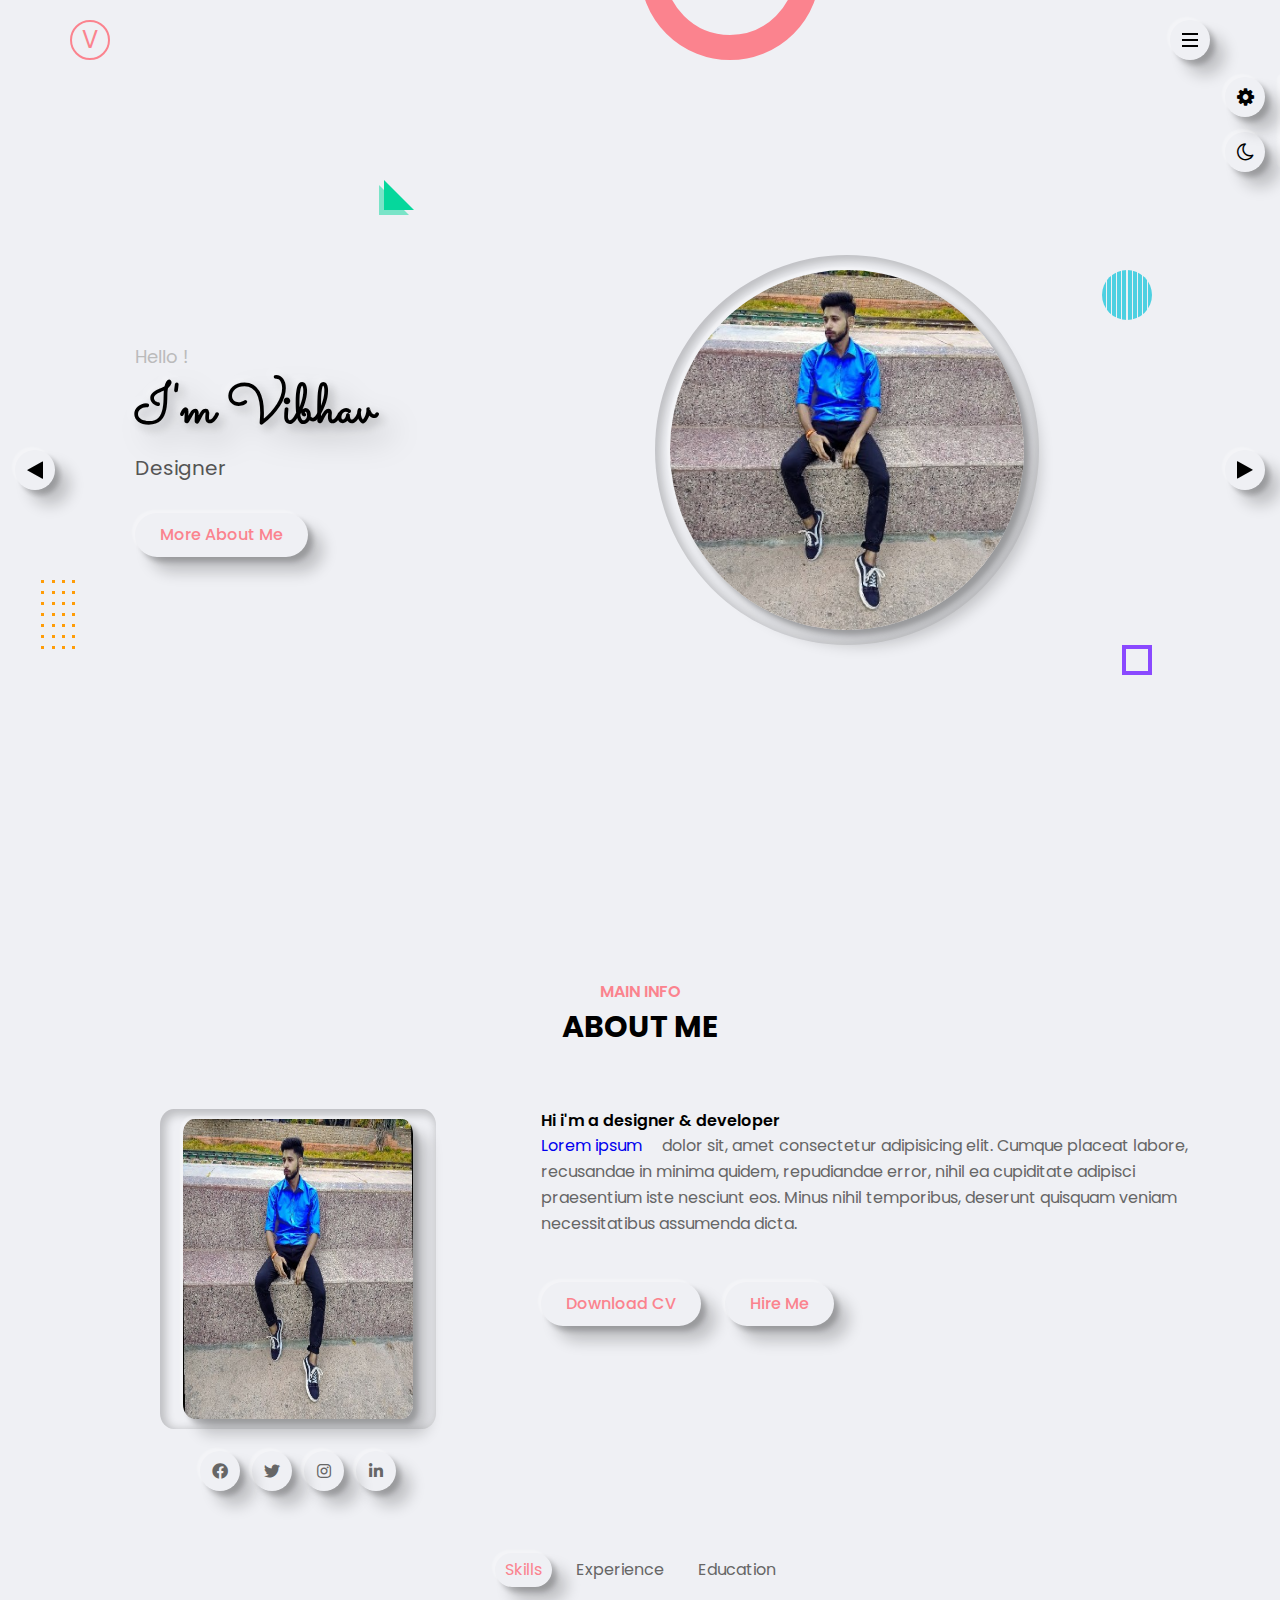
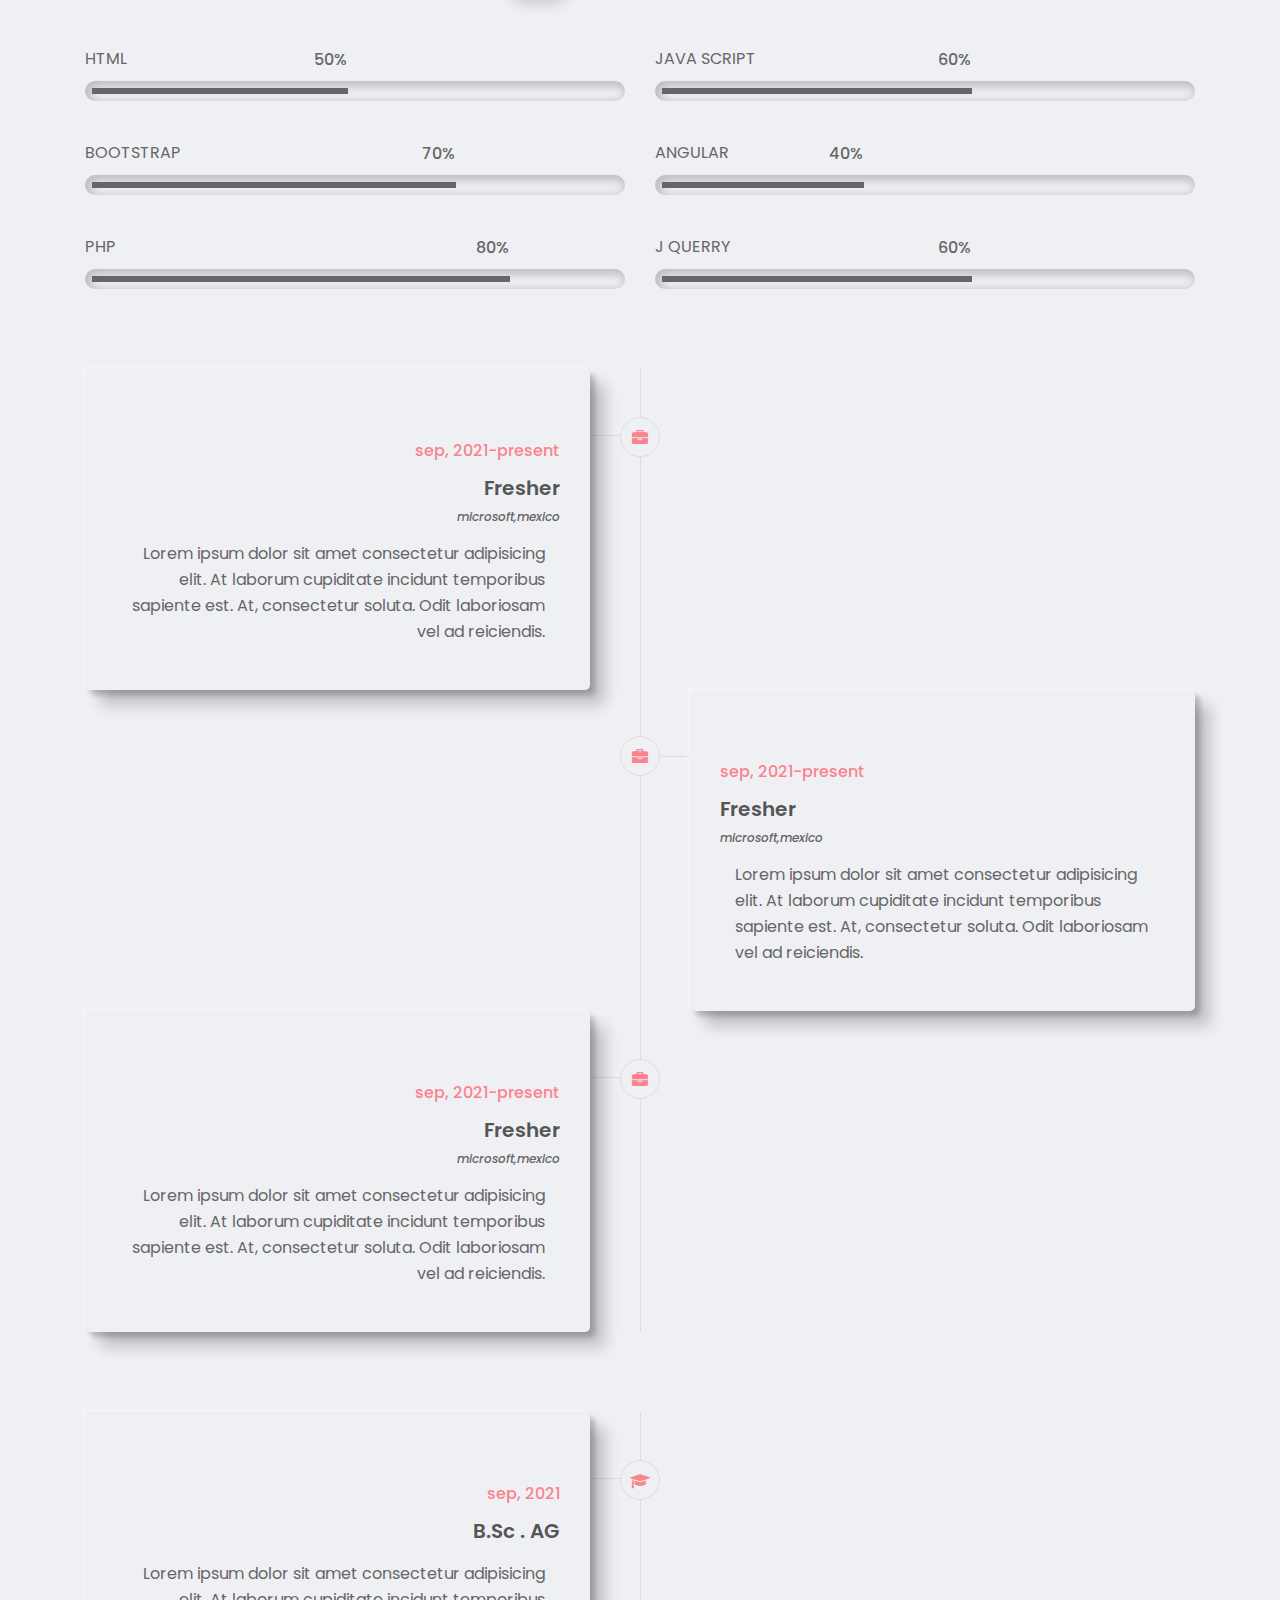
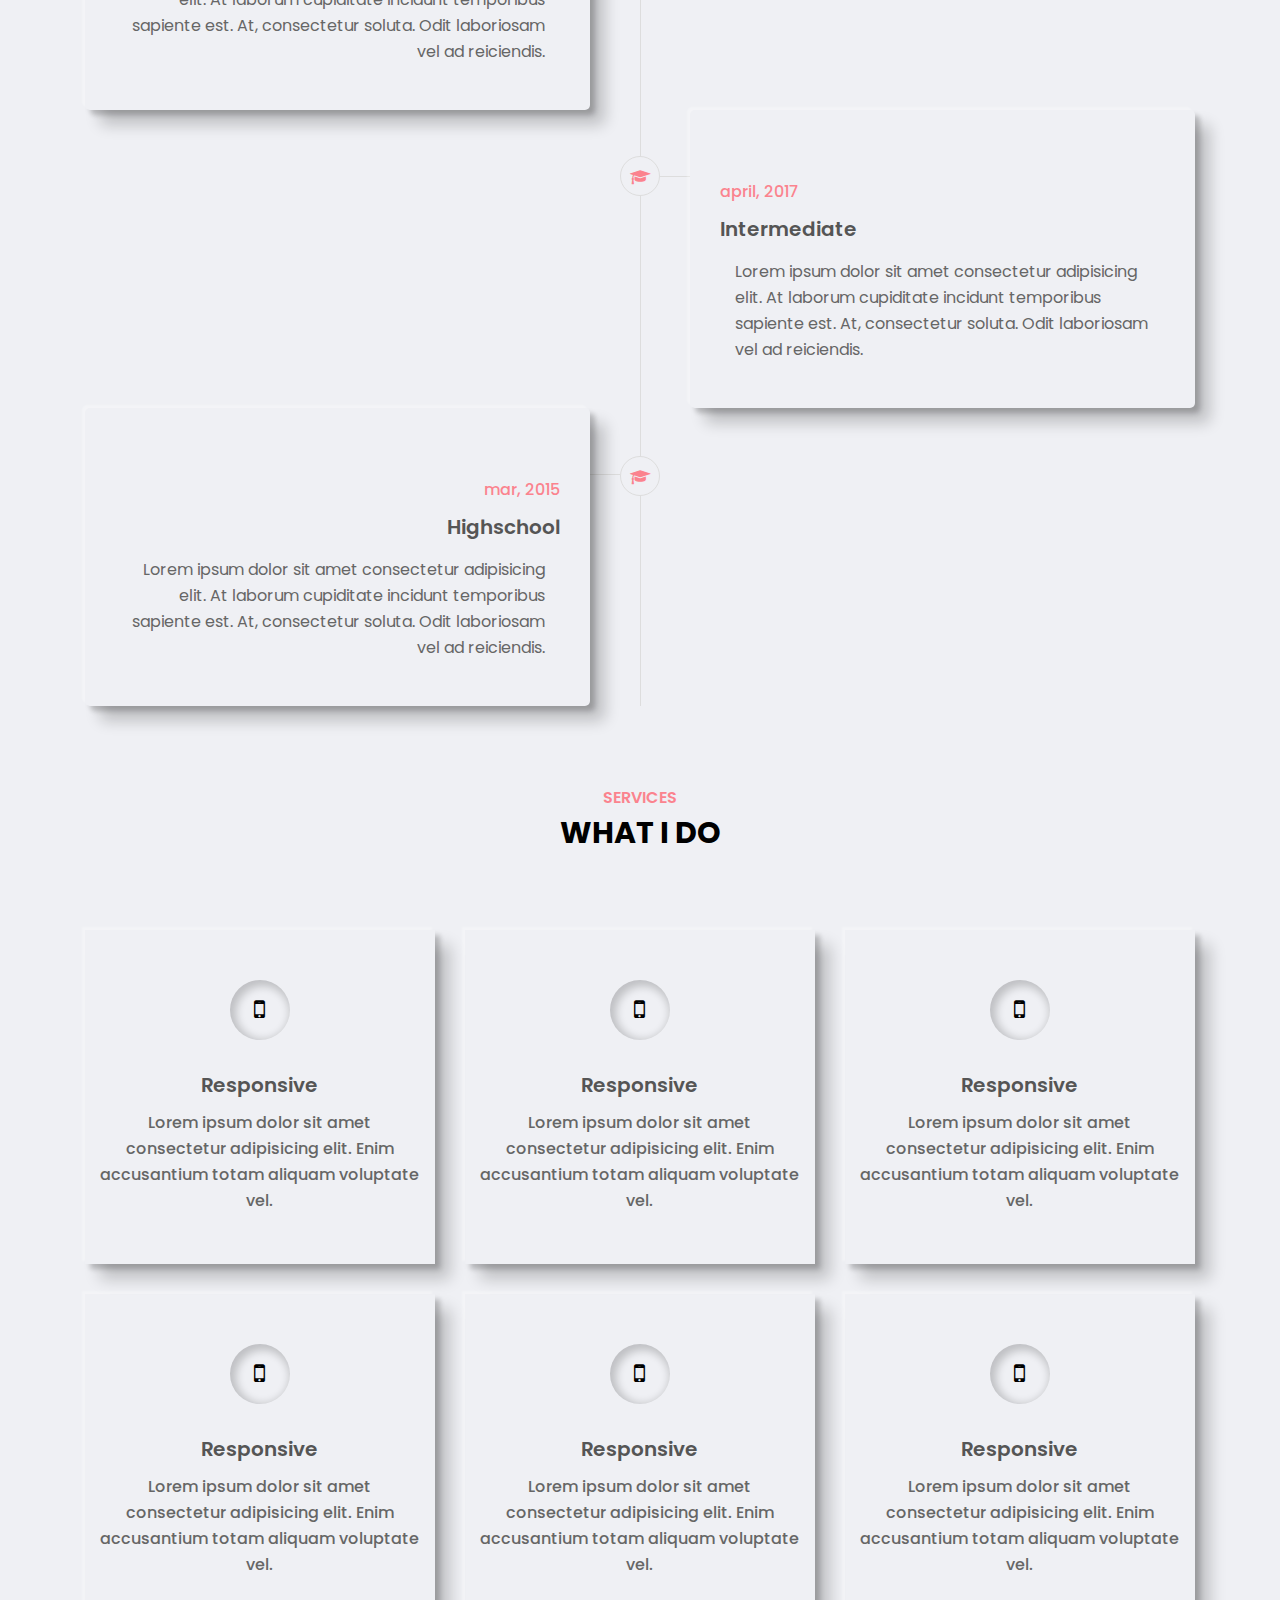
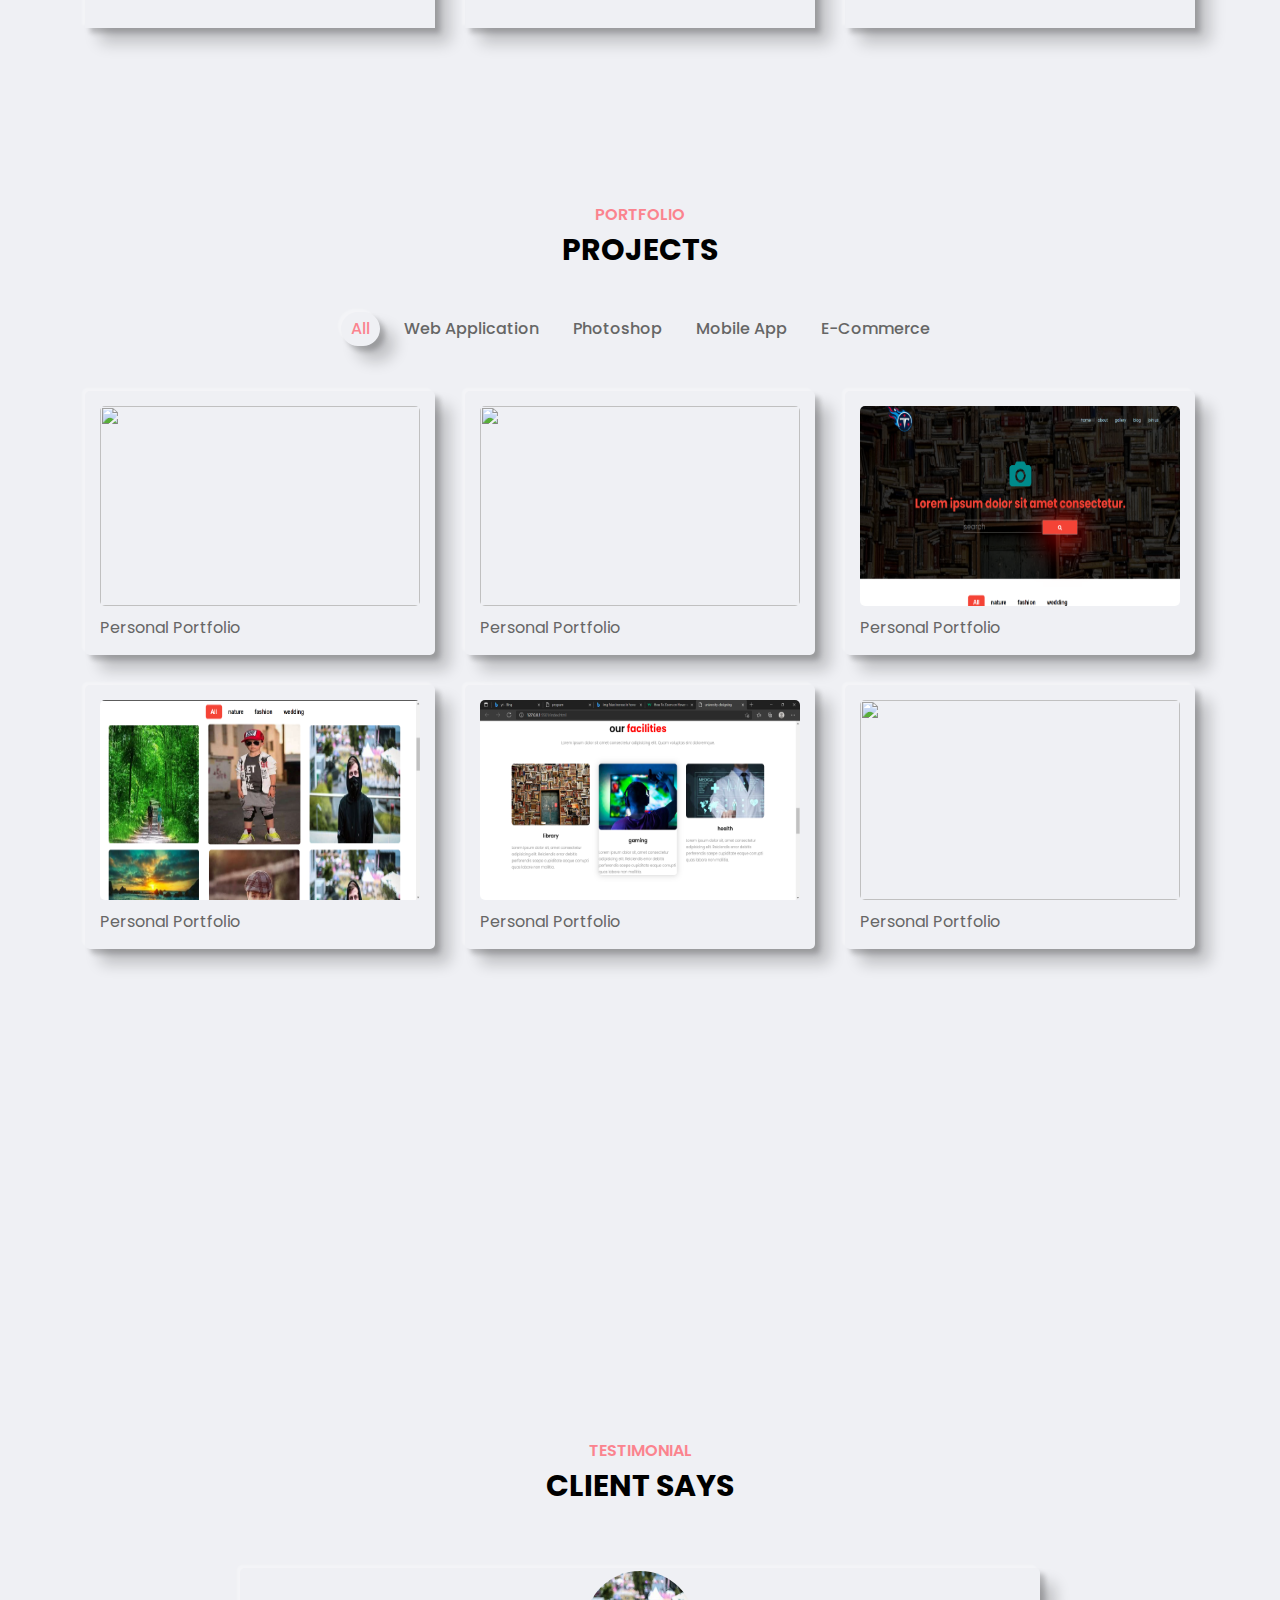
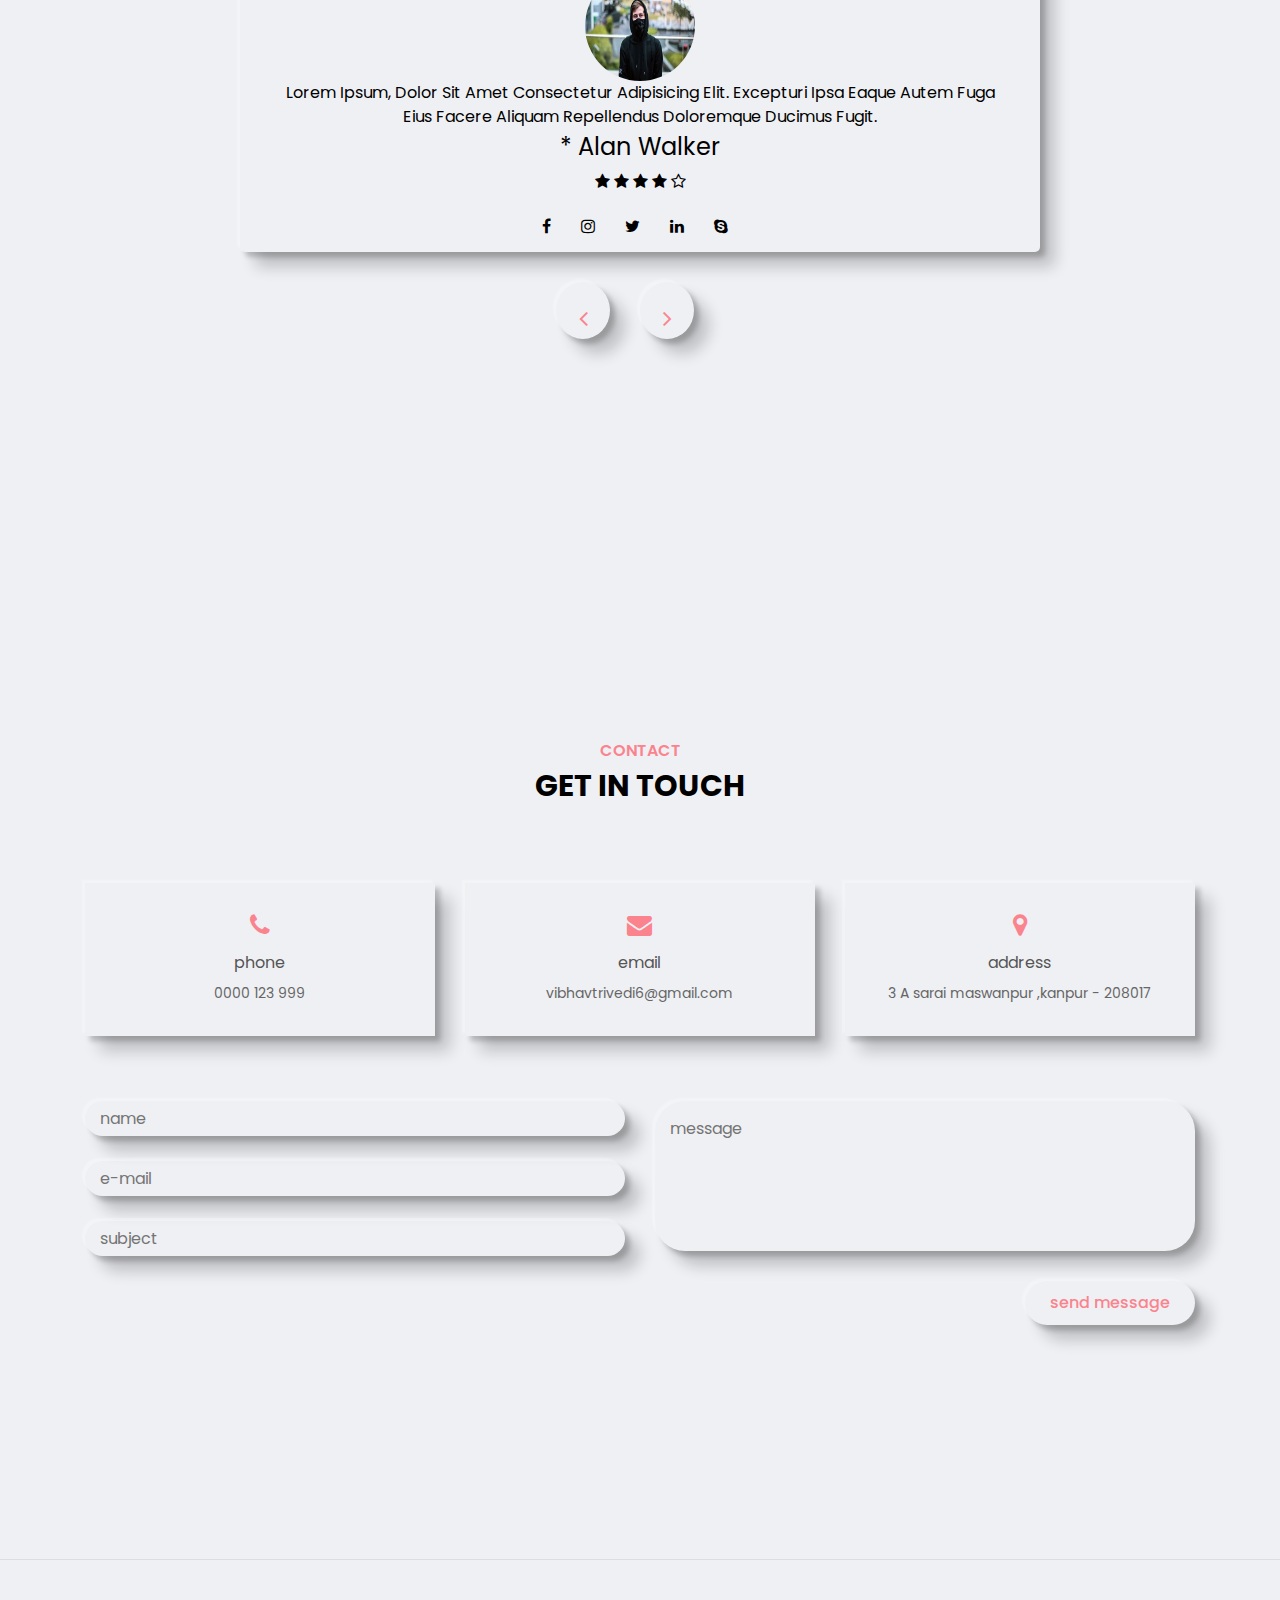
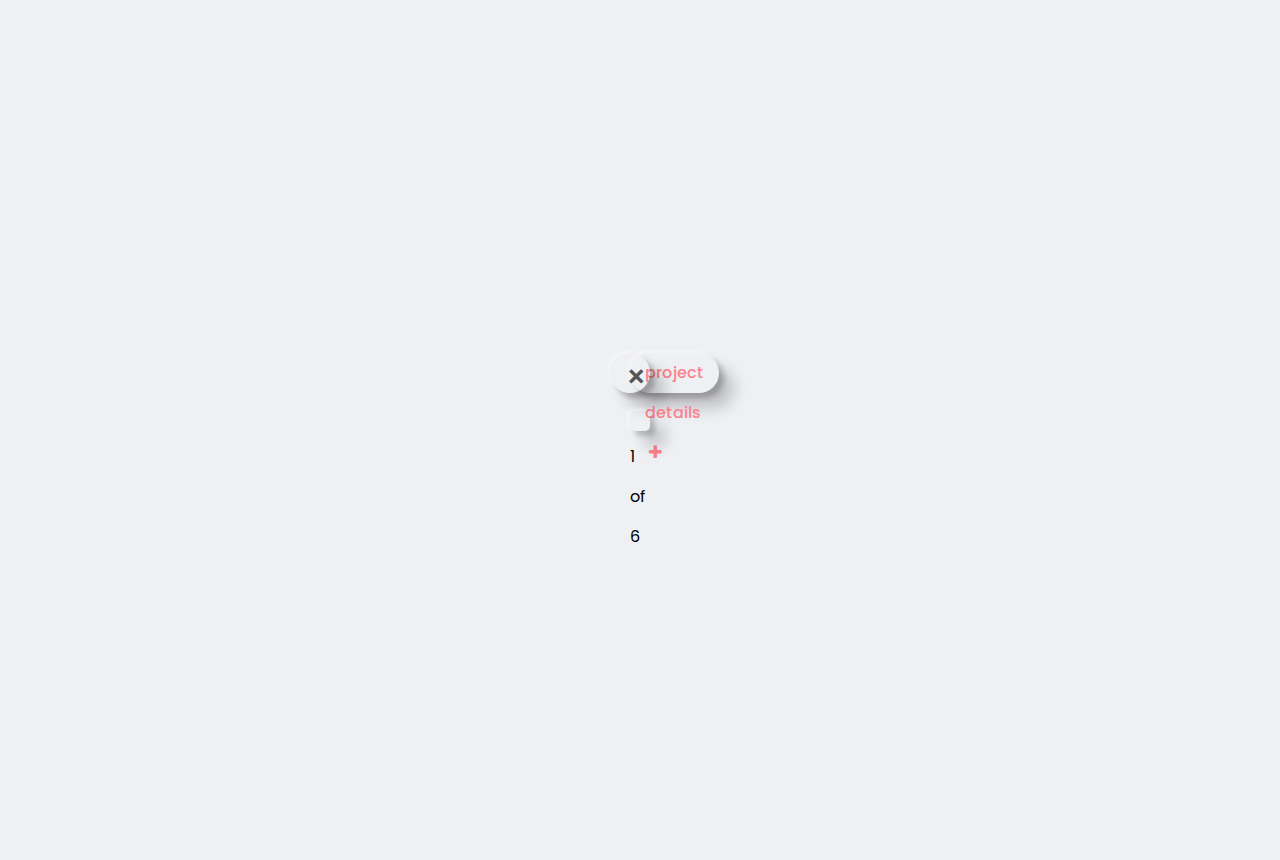
==== program.html @ e7afbaa7 "adding templating type works" ====
<!DOCTYPE html>
<html lang="en">

<head>
    <meta charset="UTF-8">
    <meta http-equiv="X-UA-Compatible" content="IE=edge">
    <meta name="viewport" content="width=device-width, initial-scale=1.0">
    <link rel="stylesheet" href="program.css">
    <link rel="stylesheet" href="font-awsome.css">
    <link rel="stylesheet" href="style-switcher.css">
    

    <link rel="preconnect" href="https://fonts.googleapis.com">
<link rel="preconnect" href="https://fonts.gstatic.com" crossorigin>
<link href="https://fonts.googleapis.com/css2?family=Acme&family=Baloo+Bhai+2&family=Baloo+Bhaina+2:wght@400;500&family=Comforter+Brush&family=Estonia&family=Poppins:wght@100;300;400;600;700&family=Raleway:ital,wght@0,600;1,400;1,700&family=Sacramento&display=swap" rel="stylesheet">
    <link rel="stylesheet" href="https://cdnjs.cloudflare.com/ajax/libs/font-awesome/4.7.0/css/font-awesome.min.css">

    <title>🖤program</title>
</head>

<body>
    <!-- ----------------------------header starts------------- -->
    <header class="header">
        <div class="container">
            <div class="row justify-content-between">
                <div class="logo "><a href="">v</a>
                </div>
                <div class="burger outer-shadow hover-in-shadow">
                    <span></span>
                </div>

            </div>
        </div>
    </header>
    <!-- ---------------------- -->

    <nav class="nav-menu">
        <div class="close-nav-menu outer-shadow hover-in-shadow">
            &times;
        </div>
        <div class="nav-menu-inner">
            <ul>
                <li><a href="" class="inner-shadow active outer-shadow hover-in-shadow">menu</a></li>
                <li><a href="#home" class=" link-item outer-shadow hover-in-shadow">home</a></li>
                <li><a href="#services" class=" link-item outer-shadow hover-in-shadow">services</a></li>
                <li><a href="#portfolio" class=" link-item outer-shadow hover-in-shadow">portfolio</a></li>
                <li><a href="#contact" class=" link-item outer-shadow hover-in-shadow">contact </a></li>
            </ul>
        </div>

        <!-- __________________________ -->
        <p class="copyright-text">&copy; 2022 by-vibhav</p>
        
    </nav>
    <div class="fade-out-effect"></div>

    <!-- ---home section start----------- -->
    <section class="home-section section active" id="home">
        <!-- ------effect------ -->
        <div class="effect-wrap">
            <div class="effect effect-1"></div>
            <div class="effect effect-2">
                <div></div>
                <div></div>
                <div></div>
                <div></div>
                <div></div>
                <div></div>
                <div></div>
                <div></div>
                <div></div>
                <div></div>
                <div></div>
                <div></div>
                <div></div>
                <div></div>
                <div></div>
                <div></div>
                <div></div>
                <div></div>
                <div></div>
                <div></div>
                <div></div>
                <div></div>
                <div></div>
                <div></div>
                <div></div>
                <div></div>
                <div></div>
                <div></div>
            </div>
            <div class="effect effect-3"></div>
            <div class="effect effect-4"></div>
            <div class="effect effect-5">
                <div></div>
                <div></div>
                <div></div>
                <div></div>
                <div></div>
                <div></div>
                <div></div>
                <div></div>
                <div></div>
                <div></div>
            </div>

        </div>




        <!-- --------effect end -------- -->
        <div class="container">
            <div class="row full-screen align-item-center">
                <div class="home-text">
                    <p>hello !</p>
                    <h2>i'm vibhav</h2>
                    <h1>designer</h1>
                    <a href="#about" class="  link-item btn-1 outer-shadow hover-in-shadow"> More About Me</a>
                </div>
                <div class="home-img">
                    <div class="img-box inner-shadow">
                        <img src="profilephoto.jfif" class="  hover-in-shadow outer-shadow" alt="">
                    </div>
                </div>
            </div>
        </div>
    </section>

    <!-- -------home section end---------- -->

    <!-- -----------------about section---------- -->

    <section class="about-section section" id="about">
        <div class="container">
            <div class="row">
                <div class="section-title">
                    <h2 data-heading="main info">About Me</h2>

                </div>
            </div>
            <div class="row">
                <div class="about-img">
                    <div class="img-box inner-shadow">
                        <img src="profilephoto.jfif" class=" about-img-padding outer-shadow" alt="">
                    </div>
                    <!-- ------------------social icon------- -->
                    <div class="social-links">
                        <a href="" class="outer-shadow hover-in-shadow"><i class="  fab fa-facebook-f"></i></a>
                        <a href="https://twitter.com/i/flow/signup" class="outer-shadow hover-in-shadow"><i class="   fab fa-twitter"></i></a>
                        <a href="https://www.instagram.com/accounts/login/" class="outer-shadow hover-in-shadow"><i class="   fab fa-instagram"></i></a>
                        <a href="https://www.linkedin.com/in/vibhav-trivedi-492570224/?lipi=urn%3Ali%3Apage%3Ad_flagship3_feed%3BXSFe5F1lSZ6rfK5y293W9A%3D%3D" class="outer-shadow hover-in-shadow"><i class="   fab fa-linkedin"></i></a>
                    </div>
                </div>
                <div class="about-info">
                    <span>Hi i'm a designer & developer </span>
                    <p> <a href="https://unicode-table.com/en/sets/heart-symbols/">Lorem ipsum</a>dolor sit, amet consectetur adipisicing elit. Cumque placeat labore, recusandae in
                        minima quidem, repudiandae error, nihil ea cupiditate adipisci praesentium iste nesciunt eos.
                        Minus nihil temporibus, deserunt quisquam veniam necessitatibus assumenda dicta.</p>
                    <a href="" class=" btn-1 outer-shadow hover-in-shadow">Download CV</a>

                    <a href="" class=" link-item btn-1 outer-shadow hover-in-shadow">Hire Me</a>
                </div>
            </div>
            <!-- ----------------about tabs--------------- -->
            <div class="row">
                <div class="about-tabs">
                    <span class="tab-items outer-shadow active" data-target=".skills">skills</span>
                    <span class="tab-items" data-target=".experience">experience</span>
                    <span class="tab-items" data-target=".education">education</span>
                </div>
            </div>
            <!-- --------------skill ------------- -->
            <div class="row">
                <div class="skills tab-content active">
                    <div class="row">

                        <!-- ----skill item------ -->
                        <div class="skill-item">
                            <p>HTML</p>
                            <div class="progress inner-shadow">
                                <div class="progress-bar" style="width: calc(50% - 14px)">
                                    <span>50%</span>
                                </div>
                            </div>
                        </div>
                        <!-- -----skill item end ------ -->
                        <!-- ----skill item------ -->
                        <div class="skill-item">
                            <p>JAVA SCRIPT</p>
                            <div class="progress inner-shadow">
                                <div class="progress-bar" style="width: calc(60% - 14px)">
                                    <span>60%</span>
                                </div>
                            </div>
                        </div>
                        <!-- -----skill item end ------ -->

                        <br>
                        <!-- ----skill item------ -->
                        <div class="skill-item">
                            <p>BOOTSTRAP</p>
                            <div class="progress inner-shadow">
                                <div class="progress-bar" style="width: calc(70% - 14px)">
                                    <span>70%</span>
                                </div>
                            </div>
                        </div>
                        <!-- -----skill item end ------ -->
                        <!-- ----skill item------ -->
                        <div class="skill-item">
                            <p>ANGULAR</p>
                            <div class="progress inner-shadow">
                                <div class="progress-bar" style="width: calc(40% - 14px)">
                                    <span>40%</span>
                                </div>
                            </div>
                        </div>
                        <!-- -----skill item end ------ -->
                        <!-- ----skill item------ -->
                        <div class="skill-item">
                            <p>PHP</p>
                            <div class="progress inner-shadow">
                                <div class="progress-bar" style="width: calc(80% - 14px)">
                                    <span>80%</span>
                                </div>
                            </div>
                        </div>
                        <!-- -----skill item end ------ -->
                        <!-- ----skill item------ -->
                        <div class="skill-item">
                            <p> J QUERRY</p>
                            <div class="progress inner-shadow">
                                <div class="progress-bar" style="width: calc(60% - 14px)">
                                    <span>60%</span>
                                </div>
                            </div>
                        </div>
                        <!-- -----skill item end ------ -->

                    </div>
                </div>
            </div>
            <!-- --------------experence---------------- -->

            <div class="row">
                <div class="experience tab-content active">
                    <div class="row">
                        <div class="timeline">
                            <div class="row">
                                <!-- ------timeline item ----- -->
                                <div class="timeline-item">
                                    <div class="timeline-item-inner outer-shadow">
                                        <i class="fa fa-briefcase icon"></i>
                                        <span>sep, 2021-present</span>
                                        <h3>fresher</h3>
                                        <h4>microsoft,mexico</h4>
                                        <p>Lorem ipsum dolor sit amet consectetur adipisicing elit. At laborum
                                            cupiditate incidunt temporibus sapiente est. At, consectetur soluta. Odit
                                            laboriosam vel ad reiciendis.</p>
                                    </div>
                                </div>
                                <!-- ------timeline item ----- -->
                                <div class="timeline-item">
                                    <div class="timeline-item-inner outer-shadow">
                                        <i class="fa second fa-briefcase icon"></i>
                                        <span>sep, 2021-present</span>
                                        <h3>fresher</h3>
                                        <h4>microsoft,mexico</h4>
                                        <p>Lorem ipsum dolor sit amet consectetur adipisicing elit. At laborum
                                            cupiditate incidunt temporibus sapiente est. At, consectetur soluta. Odit
                                            laboriosam vel ad reiciendis.</p>
                                    </div>
                                </div>
                                <!-- ------timeline item ----- -->
                                <div class="timeline-item">
                                    <div class="timeline-item-inner outer-shadow">
                                        <i class="fa fa-briefcase icon"></i>
                                        <span>sep, 2021-present</span>
                                        <h3>fresher</h3>
                                        <h4>microsoft,mexico</h4>
                                        <p>Lorem ipsum dolor sit amet consectetur adipisicing elit. At laborum
                                            cupiditate incidunt temporibus sapiente est. At, consectetur soluta. Odit
                                            laboriosam vel ad reiciendis.</p>
                                    </div>
                                </div>
                            </div>
                        </div>
                    </div>
                </div>
            </div>

            <!-- ---------------------education--------------------- -->

            <div class="row">
                <div class="education tab-content">
                    <div class="row">
                        <div class="timeline">
                            <div class="row">
                                <!-- ------timeline item ----- -->
                                <div class="timeline-item">
                                    <div class="timeline-item-inner outer-shadow">
                                        <i class="fa fa-graduation-cap icon"></i>
                                        <span>sep, 2021</span>
                                        <h3>B.sc . AG</h3>
                                        <!-- <h4>microsoft,mexico</h4> -->
                                        <p>Lorem ipsum dolor sit amet consectetur adipisicing elit. At laborum
                                            cupiditate incidunt temporibus sapiente est. At, consectetur soluta. Odit
                                            laboriosam vel ad reiciendis.</p>
                                    </div>
                                </div>
                                <!-- ------timeline item ----- -->
                                <div class="timeline-item">
                                    <div class="timeline-item-inner outer-shadow">
                                        <i class="fa second fa-graduation-cap icon"></i>
                                        <span>april, 2017</span>
                                        <h3>intermediate</h3>
                                        <!-- <h4>microsoft,mexico</h4> -->
                                        <p>Lorem ipsum dolor sit amet consectetur adipisicing elit. At laborum
                                            cupiditate incidunt temporibus sapiente est. At, consectetur soluta. Odit
                                            laboriosam vel ad reiciendis.</p>
                                    </div>
                                </div>
                                <!-- ------timeline item ----- -->
                                <div class="timeline-item">
                                    <div class="timeline-item-inner outer-shadow">
                                        <i class="fa fa-graduation-cap icon"></i>
                                        <span>mar, 2015</span>
                                        <h3>highschool</h3>
                                        <!-- <h4>microsoft,mexico</h4> -->
                                        <p>Lorem ipsum dolor sit amet consectetur adipisicing elit. At laborum
                                            cupiditate incidunt temporibus sapiente est. At, consectetur soluta. Odit
                                            laboriosam vel ad reiciendis.</p>
                                    </div>
                                </div>
                            </div>
                        </div>
                    </div>
                </div>
            </div>
        </div>
    </section>
    <!-- ------------------------------------------------------------------------------------------------- -->
    <!-- service section start----------------- -->
    <section class="service-section section" id="service">
        <div class="container">
            <div class="row">
                <div class="section-title">
                    <h2 data-heading="services">what i do</h2>
                </div>
            </div>
            <div class="row">
                <!-- service item starts--------------------- -->
                <div class="service-items">
                    <div class="service-item-inner outer-shadow">
                        <div class="icon inner-shadow">
                            <i class="fa fa-mobile icon"></i>
                        </div>
                        <h3>responsive</h3>
                        <p>Lorem ipsum dolor sit amet consectetur adipisicing elit. Enim accusantium totam aliquam
                            voluptate vel.</p>
                    </div>
                </div>
                <!-- service item end---------------------------- -->
                <!-- service item starts--------------------- -->
                <div class="service-items">
                    <div class="service-item-inner outer-shadow">
                        <div class="icon inner-shadow">
                            <i class="fa fa-mobile icon"></i>
                        </div>
                        <h3>responsive</h3>
                        <p>Lorem ipsum dolor sit amet consectetur adipisicing elit. Enim accusantium totam aliquam
                            voluptate vel.</p>
                    </div>
                </div>
                <!-- service item end---------------------------- -->
                <!-- service item starts--------------------- -->
                <div class="service-items">
                    <div class="service-item-inner outer-shadow">
                        <div class="icon inner-shadow">
                            <i class="fa fa-mobile icon"></i>
                        </div>
                        <h3>responsive</h3>
                        <p>Lorem ipsum dolor sit amet consectetur adipisicing elit. Enim accusantium totam aliquam
                            voluptate vel.</p>
                    </div>
                </div>
                <!-- service item end---------------------------- -->
                <!-- service item starts--------------------- -->
                <div class="service-items">
                    <div class="service-item-inner outer-shadow">
                        <div class="icon inner-shadow">
                            <i class="fa fa-mobile icon"></i>
                        </div>
                        <h3>responsive</h3>
                        <p>Lorem ipsum dolor sit amet consectetur adipisicing elit. Enim accusantium totam aliquam
                            voluptate vel.</p>
                    </div>
                </div>
                <!-- service item end---------------------------- -->
                <!-- service item starts--------------------- -->
                <div class="service-items">
                    <div class="service-item-inner outer-shadow">
                        <div class="icon inner-shadow">
                            <i class="fa fa-mobile icon"></i>
                        </div>
                        <h3>responsive</h3>
                        <p>Lorem ipsum dolor sit amet consectetur adipisicing elit. Enim accusantium totam aliquam
                            voluptate vel.</p>
                    </div>
                </div>
                <!-- service item end---------------------------- -->
                <!-- service item starts--------------------- -->
                <div class="service-items">
                    <div class="service-item-inner outer-shadow">
                        <div class="icon inner-shadow">
                            <i class="fa fa-mobile icon"></i>
                        </div>
                        <h3>responsive</h3>
                        <p>Lorem ipsum dolor sit amet consectetur adipisicing elit. Enim accusantium totam aliquam
                            voluptate vel.</p>
                    </div>
                </div>
                <!-- service item end---------------------------- -->

            </div>
        </div>

    </section>



    <!-- service section end----------------- -->
    <!-- ____________________________________________________________________________________________________ -->

    <!-- -----portfolio section start------------------ -->

    <section class="portfolio-section section" id="portfolio">
        <div class="container">
            <div class="row">
                <div class="section-title">
                    <h2 data-heading="portfolio">projects</h2>
                </div>
            </div>
            <!-- --------------portfolio filter start------------------------ -->
            <div class="row">
                <div class="portfolio-filter">
                    <span class="filter-item outer-shadow active" data-target="All">All</span>
                    <span class="filter-item" data-target="web application">web application</span>
                    <span class="filter-item" data-target="photoshop">photoshop</span>
                    <span class="filter-item" data-target="mobile app">mobile app</span>
                    <span class="filter-item" data-target="e commerce">E-commerce</span>

                </div>
            </div>
            <!-- --------------portfolio filter end------------------------ -->
            <!-- -----------------portfolio items start------------------- -->
            <div class="row portfolio-items">
                <!-- -----------------portfolio item start------------------- -->
                <div class="portfolio-item " data-category='web-application'>
                    <div class="portfolio-item-inner outer-shadow">
                        <div class="portfolio-item-img  ">
                            <img src="web1.png.png" alt="" data-screenshots="">
                            <!-- ------------------- view project btn------------------ -->
                            <span class="view-project">view project</span>
                        </div>
                        <p class="portfolio-item-title">personal portfolio</p>
                        <!-- -----------------portfolio item details start------------------- -->

                        <div class="portfolio-item-details">
                            <div class="row">
                                <div class="description">
                                    <h3>Project Brief:</h3>
                                    <p>Lorem ipsum dolor sit amet consectetur adipisicing elit. Provident et enim
                                        consectetur sit impedit dolorum corrupti, recusandae est pariatur sint.</p>
                                </div>
                                <div class="info">
                                    <h3>Project Info</h3>
                                    <ul>
                                        <li>date - <span>2020</span> </li>
                                        <li>client - <span>xyz</span> </li>
                                        <li>tools - <span> html css js</span></li>
                                        <li>web - <span> <a href="#">www.domain.com</a> </span></li>
                                    </ul>
                                </div>
                            </div>
                        </div>

                        <!-- -----------------portfolio item details  end------------------ -->
                    </div>
                </div>
                <!-- -----------------portfolio items end------------------- -->
                <!-- ___________________________________________________________________________________________________- -->
                <!-- -----------------portfolio item start------------------- -->
                <div class="portfolio-item " data-category='web-application'>
                    <div class="portfolio-item-inner outer-shadow hover-in-shadow">
                        <div class="portfolio-item-img">
                            <img src="gallery1.png" alt="" data-screenshots="gallery1.png">
                            <!-- ------------------- view project btn------------------ -->
                            <span class="view-project">view project</span>
                        </div>
                        <p class="portfolio-item-title">personal portfolio</p>
                        <!-- -----------------portfolio item details start------------------- -->

                        <div class="portfolio-item-details">
                            <div class="row">
                                <div class="description">
                                    <h3>Project Brief:</h3>
                                    <p>Lorem ipsum dolor sit amet consectetur adipisicing elit. Provident et enim
                                        consectetur sit impedit dolorum corrupti, recusandae est pariatur sint.</p>
                                </div>
                                <div class="info">
                                    <h3>Project Info</h3>
                                    <ul>
                                        <li>date - <span>2020</span> </li>
                                        <li>client - <span>xyz</span> </li>
                                        <li>tools - <span> html css js</span></li>
                                        <li>web - <span> <a href="#">www.domain.com</a> </span></li>
                                    </ul>
                                </div>
                            </div>
                        </div>

                        <!-- -----------------portfolio item details  end------------------ -->
                    </div>
                </div>
                <!-- -----------------portfolio items end------------------- -->
                <!-- _____________________________________________________________________________________________ -->

                <!-- -----------------portfolio item start------------------- -->
                <div class="portfolio-item " data-category='photoshop'>
                    <div class="portfolio-item-inner outer-shadow">
                        <div class="portfolio-item-img">
                            <img src="gallery2.png" alt="" data-screenshots="">
                            <!-- ------------------- view project btn------------------ -->
                            <span class="view-project">view project</span>
                        </div>
                        <p class="portfolio-item-title">personal portfolio</p>
                        <!-- -----------------portfolio item details start------------------- -->

                        <div class="portfolio-item-details">
                            <div class="row">
                                <div class="description">
                                    <h3>Project Brief:</h3>
                                    <p>Lorem ipsum dolor sit amet consectetur adipisicing elit. Provident et enim
                                        consectetur sit impedit dolorum corrupti, recusandae est pariatur sint.</p>
                                </div>
                                <div class="info">
                                    <h3>Project Info</h3>
                                    <ul>
                                        <li>date - <span>2020</span> </li>
                                        <li>client - <span>xyz</span> </li>
                                        <li>tools - <span> html css js</span></li>
                                        <li>web - <span> <a href="#">www.domain.com</a> </span></li>
                                    </ul>
                                </div>
                            </div>
                        </div>

                        <!-- -----------------portfolio item details  end------------------ -->
                    </div>
                </div>
                <!-- -----------------portfolio items end------------------- -->
                <!-- ____________________________________________________________________________________________ -->
                <!-- -----------------portfolio item start------------------- -->
                <div class="portfolio-item " data-category='e commerce'>
                    <div class="portfolio-item-inner outer-shadow">
                        <div class="portfolio-item-img">
                            <img src="gallery4.png" alt="" data-screenshots="">
                            <!-- ------------------- view project btn------------------ -->
                            <span class="view-project">view project</span>
                        </div>
                        <p class="portfolio-item-title">personal portfolio</p>
                        <!-- -----------------portfolio item details start------------------- -->

                        <div class="portfolio-item-details">
                            <div class="row">
                                <div class="description">
                                    <h3>Project Brief:</h3>
                                    <p>Lorem ipsum dolor sit amet consectetur adipisicing elit. Provident et enim
                                        consectetur sit impedit dolorum corrupti, recusandae est pariatur sint.</p>
                                </div>
                                <div class="info">
                                    <h3>Project Info</h3>
                                    <ul>
                                        <li>date - <span>2020</span> </li>
                                        <li>client - <span>xyz</span> </li>
                                        <li>tools - <span> html css js</span></li>
                                        <li>web - <span> <a href="#">www.domain.com</a> </span></li>
                                    </ul>
                                </div>
                            </div>
                        </div>

                        <!-- -----------------portfolio item details  end------------------ -->
                    </div>
                </div>
                <!-- -----------------portfolio items end------------------- -->
                <!-- __________________________________________________________________________________________ -->
                <!-- -----------------portfolio item start------------------- -->
                <div class="portfolio-item " data-category='photoshop'>
                    <div class="portfolio-item-inner outer-shadow">
                        <div class="portfolio-item-img">
                            <img src="web4.png.png" alt="" data-screenshots="">
                            <!-- ------------------- view project btn------------------ -->
                            <span class="view-project">view project</span>
                        </div>
                        <p class="portfolio-item-title">personal portfolio</p>
                        <!-- -----------------portfolio item details start------------------- -->

                        <div class="portfolio-item-details">
                            <div class="row">
                                <div class="description">
                                    <h3>Project Brief:</h3>
                                    <p>Lorem ipsum dolor sit amet consectetur adipisicing elit. Provident et enim
                                        consectetur sit impedit dolorum corrupti, recusandae est pariatur sint.</p>
                                </div>
                                <div class="info">
                                    <h3>Project Info</h3>
                                    <ul>
                                        <li>date - <span>2020</span> </li>
                                        <li>client - <span>xyz</span> </li>
                                        <li>tools - <span> html css js</span></li>
                                        <li>web - <span> <a href="#">www.domain.com</a> </span></li>
                                    </ul>
                                </div>
                            </div>
                        </div>

                        <!-- -----------------portfolio item details  end------------------ -->
                    </div>
                </div>
                <!-- -----------------portfolio items end------------------- -->
                <!-- ___________________________________________________________________________________________________ -->
                <!-- -----------------portfolio item start------------------- -->
                <div class="portfolio-item" data-category='mobile app'>
                    <div class="portfolio-item-inner  outer-shadow">
                        <div class="portfolio-item-img">
                            <img src="we2.png.png " alt="" data-screenshots="">
                            <!-- ------------------- view project btn------------------ -->
                            <span class="view-project">view project</span>
                        </div>
                        <p class="portfolio-item-title">personal portfolio</p>
                        <!-- -----------------portfolio item details start------------------- -->

                        <div class="portfolio-item-details">
                            <div class="row">
                                <div class="description">
                                    <h3>Project Brief:</h3>
                                    <p>Lorem ipsum dolor sit amet consectetur adipisicing elit. Provident et enim
                                        consectetur sit impedit dolorum corrupti, recusandae est pariatur sint.</p>
                                </div>
                                <div class="info">
                                    <h3>Project Info</h3>
                                    <ul>
                                        <li>date - <span>2020</span> </li>
                                        <li>client - <span>xyz</span> </li>
                                        <li>tools - <span> html css js</span></li>
                                        <li>web - <span> <a href="#">www.domain.com</a> </span></li>
                                    </ul>
                                </div>
                            </div>
                        </div>

                        <!-- -----------------portfolio item details  end------------------ -->
                    </div>
                </div>
                <!-- -----------------portfolio items end------------------- -->


            </div>
    </section>
    <br>
    <br>
    <br>
    <br>
    <br>
    <br>
    <br>
    <br>
    <br>
    <br>
    <br>
    <br>
    <br>
    <br>
    <!-- _______________________________________________________________________________________________________ -->

    <!-- testimonial starts -->
    <section class="testimonial-section section" id="testimonial">
        <div class="container">
            <div class="row">
                <div class="section-title">
                    <h2 data-heading="testimonial">client says</h2>
                </div>
            </div>
            <div class="row">
                <div class="testi-box hover-in-shadow">
                    <div class="testi-slider outer-shadow">
                        <div class="testi-slider-container ">
                            <div class="testi-item">
                                <img src="alan.jfif" alt="">
                                
                                <p>Lorem ipsum, dolor sit amet consectetur adipisicing elit. Excepturi ipsa eaque autem
                                    fuga <br> eius
                                    facere aliquam repellendus doloremque ducimus fugit.</p>
                                <h2>* Alan walker</h2>
                                <i  class="fa fa-star  stars" ></i>
                                <i class="fa fa-star  stars stars"></i>
                                <i class="fa fa-star  stars"></i>
                                <i class="fa fa-star  stars"></i>
                                <i class="fa fa-star-o  stars"></i>
                            
                               
                            </div>
            
                            <div class="icon">
                                
                                <i class="fa fa-facebook  "></i>
                                <i class="fa fa-instagram "></i>
                                <i class="fa fa-twitter "></i>
                                <i class="fa fa-linkedin "></i>
                                <i class="fa fa-skype "></i>
                            </div>
                           
                        </div>
                       
                    </div>
                    </div>
                    
                    </div>
                </div>
               
            </div>
            <div class="testi-slider-nav">
                <span class="prev outer-shadow hover-in-shadow"><i class="fa fa-angle-left "></i></span>
                <span class="next outer-shadow hover-in-shadow"><i class="fa fa-angle-right "></i></span>
            </div>
        </div>
        </div>
    </section>
    <!-- testimonial ends -->

    <!-- _____________________________________________________________________________________________________ -->

   <section class="contact-section section" id="contact">
       <div class="container">
           <div class="row">
               <div class="section-title">
                   <h2 data-heading="contact">get in touch</h2>
               </div>
           </div>
           <div class="row">
               <!-- contact-item-start -->
               <div class="contact-item">
                   <div class="contact-item-inner outer-shadow">
                       <i class="fa fa-phone"></i>
                       <span>phone</span>
                       <p>0000 123 999</p>
                   </div>
               </div>
               <!-- contact-item-end -->
               <!-- contact-item-start -->
               <div class="contact-item">
                <div class="contact-item-inner outer-shadow">
                    <i class="fa fa-envelope"></i>
                    <span>email</span>
                    <p>vibhavtrivedi6@gmail.com</p>
                </div>
            </div>
            <!-- contact-item-end -->
            <!-- contact-item-start -->
            <div class="contact-item">
                <div class="contact-item-inner outer-shadow">
                    <i class="fa fa-map-marker"></i>
                    <span>address</span>
                    <p>3 A sarai maswanpur ,kanpur - 208017</p>
                </div>
            </div>
            <!-- contact-item-end -->

           </div>
           <div class="row">
               <div class="contact-form">
                   <form >
                       <div class="row">
                           <div class="w-50">
                               <div class="input-group outer-shadow hover-in-shadow">
                                   <input type="text" placeholder="name" class="input-control">
                               </div>
                               <div class="input-group outer-shadow hover-in-shadow">
                                <input type="text" placeholder="e-mail" class="input-control">
                            </div>
                            <div class="input-group outer-shadow hover-in-shadow">
                                <input type="text" placeholder="subject" class="input-control">
                            </div>
                           </div>
                           <div class="w-50 ">
                               <div class="input-group outer-shadow hover-in-shadow">
                                   <textarea class="input-control" placeholder="message"></textarea>
                               </div>
                           </div>
                       </div>
                       <div class="row">
                           <div class="submit-btn">
                               <button type="submit" class="btn-1 outer-shadow hover-in-shadow">send message</button>
                           </div>
                       </div>
                   </form>
               </div>
           </div>
       </div>
   </section>



    <!-- __________________________________________________________________________________________________________ -->

    <!-- -----------------------portfolio -popup start--------------------- -->
    <div class=" pp portfolio-popup">
        <div class="pp-details">
            <div class="pp-details-inner">
                <div class="pp-title">
                    <h2>personal portfolio</h2>
                    <p>category- <span class="pp-project-category">web-application</span></p>
                </div>
                <div class="pp-project-details">
                    <div class="row">
                        <div class="description">
                            <h3>Project Brief:</h3>
                            <p>Lorem ipsum dolor sit amet consectetur adipisicing elit. Provident et enim consectetur
                                sit impedit dolorum corrupti, recusandae est pariatur sint.</p>
                        </div>
                        <div class="info">
                            <h3>Project Info</h3>
                            <ul>
                                <li>date - <span>2020</span> </li>
                                <li>client - <span>xyz</span> </li>
                                <li>tools - <span> html css js</span></li>
                                <li>web - <span> <a href="#">www.domain.com</a> </span></li>
                            </ul>
                        </div>
                    </div>
                </div>
            </div>
        </div>
        <!-- _____________________________________________________________________________________________- -->
        <div class="seperator"></div>

        <div class="pp-main">
            <div class="pp-main-inner">
                <div class="pp-project-detail-btn outer-shadow hover-in-shadow">project details <i
                        class="fa second fa-plus icon"></i> </div>
                <div class="pp-close outer-shadow hover-in-shadow">&times;</div>
                <img src="web1.png.png" alt="" class="pp-img outer-shadow hover-in-shadow">
                <div class="pp-counter">1 of 6</div>
            </div>
            <!-- -------------------------------------------- -->
            <div class="pp-prev outer-shadow hover-in-shadow"><i class="fa  fa-play icon"></i></div>
            <div class="pp-next outer-shadow hover-in-shadow"><i class="fa  fa-play icon"></i></div>
        </div>
    </div>
    <!-- -----------------------portfolio -popup end--------------------- -->
    <!-- -----portfolio section end------------------ -->

<!-- __________________________________________________________________________________________________________ -->

<!-- ------style theme start ----- -->
<div class="style-switcher outer-shadow">
    <div class="style-switcher-toggler s-icon outer-shadow hover-in-shadow">
        <i class="fa  fa-cog fa-spin"></i>
    </div>
    <div class="day-night s-icon outer-shadow hover-in-shadow">
        <i class="fa  fa-moon"></i>
    </div>
    <h4>theme colors</h4>
    <div class="colors">
        <span class="color-1" onclick="setactivestyle('color-1')"></span>
        <span class="color-2" onclick="setactivestyle('color-1')"></span>
        <span class="color-3" onclick="setactivestyle('color-1')"></span>
        <span class="color-4" onclick="setactivestyle('color-1')"></span>
        <span class="color-5" onclick="setactivestyle('color-1')"></span>
    </div>
</div>

<!-- ------style theme end ----- -->





    <!-- ----------------main js-------------- -->
    <script src="program.js"></script>
    <script src="style-switcher.js"></script>


</body>

</html>
---- program.css ----
:root{

   --bg-black-900:#000000;
   --bg-black-100:#dddddd;
   --bg-black-50: #eff0f4;

   --text-black-900:#000000;
   --text-black-700:#555555;
   --text-black-600:#666666;
   --text-black-300:#bbbbbb;
   --outer-shadow:-3px -3px 2px rgba(255, 255, 255, 0.3),
   5px 5px 5px rgba(0, 0, 0, 0.2),
   15px 15px 15px rgba(0, 0, 0, 0.2);
   --outer-shadow-0:0 0 0 #d0d0d0 ,0 0 0 #f8f8f8;
   --inner-shadow: inset 3px 3px 9px 3px rgba(0, 0, 0, 0.2);
   --inner-shadow-0:inset 0 0 0 #d0d0d0 , inset 0 0 0 #f8f8f8;
   
    --skin-color:#fb838e;
}
  *:not(i){
    font-family: 'Poppins', sans-serif;
      font-weight: 400;
  }
  
  
  
  body{
    font-size: 16px;
    line-height: 1.5;
    /* overflow: hidden;  */
    font-family: 'Raleway', sans-serif;
    background-color: var(--bg-black-50);
    /* overflow-y: hidden; */
}
body.stop-scrolling{
    overflow-y: hidden;
}



*{
    margin: 0;padding: 0; box-sizing: border-box; outline: none;

}

:before,:after{
    box-sizing: border-box;
}
a{
    text-decoration: none;
}
ul{
    list-style: none;
    margin: 0;
    padding: 0;
}
img{
    vertical-align: middle;
    max-width: 100%;
    height: 337px;
}
.container{
    max-width: 1140px;
    /* background-color: red; */
    margin: auto;

}
.row{
    display: flex;
    flex-wrap: wrap;
}

.justify-content-between {
    justify-content: space-between;
}

.outer-shadow{
box-shadow: var(--outer-shadow);
}
.inner-shadow{
    box-shadow: var(--inner-shadow);
}

.hover-in-shadow{
    position: relative;
    z-index: 1;
}
.hover-in-shadow:hover{

    box-shadow: var(--outer-shadow-0);
}
.hover-in-shadow:after{
    content: '';
    position: absolute;
    left: 0;
    top: 0;
    width: 100%;
    height: 100%;
    transition: all 0.3s ease;

}
.hover-in-shadow:hover:after{
    box-shadow: var(--inner-shadow) ;
}
.align-item-center{
    align-items: center;
}
.btn-1{
 padding: 10px 25px;
 font-size: 16px;
 color: var(--skin-color);
 background-color: transparent;
 line-height: 1.5;
 font-weight: 500;
 display: inline-block;
 border-radius: 30px;
 transition: all 0.3s ease;
 border: none;
}
.btn-1:after{
    border-radius: 30px;
}

.effect-wrap .effect{
    position: absolute;
    z-index: 1;
}
.effect-1{
    width: 30px;
    height: 30px;
    border: 4px solid #8a49ff;
    right: 10%;
    bottom: 25%;
    animation: spin 10s linear infinite
}

.effect-2{
    left: 3%;
    bottom: 27%;
    width: 40px;
    display: flex;
    flex-wrap: wrap;
   justify-content: space-between;
  animation: topBounce 3s ease-in-out infinite;

}
.effect-2 div{
  height: 3px;
  width: 3px;
  background: #ff9c07;
  margin: 0 3px 8px ;
}
.effect-3{
    height: 180px;
    width: 180px;
    border: 25px solid var(--skin-color);
    border-radius: 50%;
    left: 50%;
    top: -120px;
    animation: leftbounce 3s ease-in-out infinite;
}

.effect-4{
    border-top: 30px solid transparent;
    border-left: 30px solid #06d79c;
    left: 30%;
    top: 20%;
    animation: spin 15s linear infinite;
}

.effect-5{
    height: 50px;
    width: 50px;
    right: 10%;
    top: 30%;
    display: flex;
     justify-content: space-between;
     border-radius: 50%;
     overflow:hidden;
     animation: spin 10s ease-in-out infinite;
}
.effect-5 div{
  width: 4px;
  background-color: #4dd0e1;
  height: 100%;

}

.effect-4::before{
    content: '';
    border-top: 30px solid transparent;
    border-left: 30px solid #06d79c;
    position: absolute;
    opacity: 0.5;
    left: -35px;
    top: -25px;

}
@keyframes spin{
    0%{
        transform: rotate(0deg);
    }
    100%{
        transform: rotate(360deg);
    }
}

@keyframes topBounce{
    0%,100%{
        transform: translateY(0);
    }
    50%{
        transform: translateY(25px);
    }
}

@keyframes leftbounce{
    0%,100%{
        transform: translateX(0);
    }
    50%{
        transform: translateX(25px);
    }
}


.section-title{
    /* background-color: red; */
    padding: 0 15px;
    flex: 0 0 100%;
    max-width: 100%;
    text-align: center;
    margin-bottom: 60px;

}
.section-title h2{
    /* background-color: blue; */
    display: inline-block;
    font-size: 30px;
    font-weight: 700;
   color: var(--text-black-900);
   text-transform: uppercase;
   margin: 0;
   
   

}
.section-title h2::before{
    content: attr(data-heading);
    display: block;
    font-size: 16px;
    font-weight: 600;
    color: var(--skin-color);

}
.section.hide{
    /* display: none; */
}





















.header{
    /* background-color: grey; */
    padding: 20px 15px;
    position: absolute;
    width: 100%;
    top:0;
    left: 0;
    z-index: 99;
    /* background-color: red;   */
}

.header .logo a{
    display: inline-block;
    height: 40px;
    width: 40px;
    line-height: 36px;
    color: var(--skin-color); 
    font-size: 24px;
    justify-content: center ;
    border-radius: 50%;
    padding-left: 10px;
    text-transform: uppercase;
    border: 2px solid var(--skin-color);   
    font-family: 600;  
    animation: logorotate 3s  linear infinite; 
                               

}
@keyframes logorotate{
   0%,100%{
        transform: translateY(0);
    }
    50%{
        transform: translateY(25px);
    }
}
/* @keyframes fadeintop{
    0%{
        opacity: 0;
        transform: translateY(-25px);
    }
    100%{
        opacity: 1;
        transform: translateY(0px);
    }
} */

.header .burger{
    height: 40px;
    width: 40px;
    /* background-color: blue; */
    display: flex;
    justify-content: center;
    align-items: center;
    border-radius: 50%;
    transform: 0.3s;
    /* margin-left: 1058px; */
    /* box-shadow: 0 0 10px;    */
    /* border: 1px solid var(--outer-shadow-o); */
  
}
.header .burger:after{
    border-radius: 50%;
}

.header .burger span{
    display: block;
    height: 2px;
    width: 16px;
    background-color: var(--bg-black-900);
position: relative;
}
.header .burger span:before,
.header .burger span:after{
content: "";
position: absolute;
left: 0;
width: 100%;
height: 100%;
background-color: var(--bg-black-900);

}
.header .burger span:before{
    top: -6px;
}
.header .burger span:after{
    top: 6px;
}



.nav-menu{
    position: fixed;
     background-color: var(--bg-black-50);
     padding: 0 15px;
     top: 0;
     left: 0;
     height: 100%;
     width: 100%;
     z-index: -1;
     opacity: 0;
visibility: hidden;
     overflow-y: auto;
}
.fade-out-effect{
    position: fixed;
    top: 0;
    left: 0;
    width: 100%;
    height: 100%;
    background-color: var(--bg-black-50);
    z-index: -1;
    visibility: hidden;
}
.fade-out-effect.active{
    visibility: visible;
    z-index: 1000;
    animation: fadeout .3s ease-out;
}
@keyframes fadeout{
    0%{
        opacity: 1;
    }
    100%{
        opacity: 0;
    }
}
.nav-menu.open{
    visibility: visible;
    z-index: 999;
    opacity: 1;
    transition: all .3s ease-in;

}
.nav-menu .close-nav-menu:after{
    border-radius: 50% ;
   
}

.nav-menu-inner
{
    /* background-color: blue; */
    min-height: 100vh;
    display: flex;
    align-items: center;
    justify-content: center;

}
.nav-menu ul{
    /* background-color: violet ;  */
    padding: 15px;
}
.nav-menu .close-nav-menu{
    height: 40px;
    width: 40px;
    display: block;
    font-size: 35px;
    line-height: 35px;
    border-radius: 50%;
    position: absolute;
    right: 50px;
    top: 15px;
    cursor: pointer;
     text-align: center;
     transition: all 0.3s ease;
     
     color: var(--text-black-600);

}
.nav-menu ul li{
   display: block;
   margin-bottom: 20px;
   text-align: center;

} 

.nav-menu ul li:last-child{
   margin-bottom: 0;
}

.nav-menu ul li a{
     display: inline-block;
     font-size: 28px;
     font-weight: 600;
     color: var(--text-black-700);
     padding: 5px 30px;
    text-transform: capitalize;
    border-radius: 30px;
    transition: all 0.3s ease;
}

.nav-menu ul li a.active{
    color: var(--skin-color);
}
.nav-menu ul li a:after{
border-radius: 30px;
}

.nav-menu .copyright-text{
    position: absolute;
 
    top: 50%;
    font-size: 15px;
    color: var(--text-black-600);
    transform: translateY(-50%)rotate(-90deg);
    left: -50px;
}

/* ------------------------------ home section --------------------- */
.home-section {
    position: relative;
}
.home-section .full-screen{
    /* background-color: blue; */
    padding: 200px 50px;
    min-height: 100vh;
}
.home-section .home-text,
.home-section .home-img{
flex: 0 0 50%;
max-width: 50%;
padding: 0 15px;
}

.home-section .home-text p{
    color: var(--text-black-300);
    font-size: 18px;
    text-transform: capitalize;
    margin: 0;
    
}

.home-section .home-text h2{
    font-size: 55px;
    font-family: 'Sacramento', cursive;
    font-weight: 700;
    color: var(--bg-black-900);
    margin: 0;
    text-transform: capitalize;
    filter: drop-shadow(-3px -3px 2px rgba(255, 255, 255, 0.3))
            drop-shadow(5px 5px 5px rgba(0, 0, 0, 0.2))                   
            drop-shadow(15px 15px 15px rgba(0, 0, 0, 0.2));  

}
.home-section .home-text h1{
    font-size: 20px;
    font-weight: 400;
    color: var(--text-black-700);
    margin: 0;
    text-transform: capitalize;
    


}


.home-section .home-text{
/* background-color: violet; */
}

.home-section .home-img .img-box{
/* background-color: red; */
max-width: 384px;

display: block;

/* width: 80%; */
border-radius: 60%;
padding: 15px;


}
.home-section .home-text .btn-1{
     margin-top: 30px;
}

.home-section .home-img .img-box img{
width: 100%;
border-radius: 50%;
border: 0px solid transparent;
height: 360px;

}

/* ------------------------------------about me ------------------- */

.about-section{
    /* background-color: red; */
    padding: 80px 0 0;
    min-height: 100vh;

}
.about-section .about-img{
    /* background-color: blue; */
    flex: 0 0 40%;
    max-width: 40%;
    padding: 0px 90px;
}
.about-section .about-info{
    /* background-color: red; */
    flex: 0 0 60%;
    max-width: 60%;
    padding: 0 15px;
}
.about-img-padding{
     margin-left: 27px;
    
     margin-bottom: 10px;
    margin-top: 10px; 
}
.about-section .about-img .img-box{
   border-radius: 5%;

}
.about-section .about-img img{
    border-radius: 5%;
    margin-left: 23px;
    height: 300px;
    width: 230px;
}
.about-section .about-img .social-links{
    /* background-color: red; */
    margin-top: 20px;
    text-align: center;
    padding: 2px 22px;

}
.about-section .about-img .social-links a{
    display: inline-block;
    height: 40px;
    width: 40px;
    font-size: 16px;
    text-align: center;
    
    color: var(--text-black-600);
    margin: 0 4px;
    border-radius: 50%;
    transition: all .3s ease;
}
.about-section .about-img .social-links a i{
    line-height: 40px;
}
.about-section .about-img .social-links a:after{
    border-radius: 50%;
}
.about-section .about-img .social-links a:hover{
    color: var(--skin-color);
}

.about-section .about-info p{
    font-size: 16px;
    line-height: 26px;
    margin-bottom: 15px;
    color: var(--text-black-600);
}
.about-section .about-info span{
    font-weight: 600;
}

.about-section .about-info a{
    margin: 30px 20px 0 0;
    
   
}

.about-section .about-tabs{
    /* background-color: red; */
    padding: 60px 15px 50px;
    flex: 0 0 100%;
    max-width: 100%;
    text-align: center;

}
.about-section .about-tabs .tab-items{
   display: inline-block;
   margin: 0 5px 10px;
   /* border: 1px solid red; */
   padding: 5px 10px;
   border-radius: 30px;
   font-size: 16px;
   transition: all .3s ease;
   cursor: pointer;
   color: var(--text-black-600);
   text-transform: capitalize;
   font-family: 500;
}
.about-section .about-tabs .tab-items:hover:not(.active){
    opacity: 0.6;
}
.about-section .about-tabs .tab-items.active{
    color: var(--skin-color);
}
.about-section .tab-content{
    /* background-color: red; */
    flex: 0 0 100%;
    max-width: 100%;
    /* display: none; */
     
}
.about-section .tab-content.active{
     display: block;
    /* animation: fadeintop 0.5s ease;  */
}
.about-section .skills{
    padding: 0 0 40px;
}
.about-section .skills .skill-item{
    flex: 0 0 50%;
    max-width: 50%;
    padding: 0 15px;
    margin-bottom: 40px;

}
.about-section .skills .skill-item p{
    font-size: 16px;
    color: var(--text-black-600);
    margin: 0 0 10px;

}

.about-section .skills .skill-item .progress{
    height: 20px;
    border-radius: 10px;
    position: relative;
}

.about-section .skills .skill-item .progress-bar{
    background-color: var(--text-black-600);
    height: 6px;
    left: 7px;
    top: 7px;
    position: absolute;
}
.about-section .skills .skill-item .progress-bar span{
    position: absolute;
    right: 0;
    top: 0;
    font-size: 16px;
    font-weight: 500;
    color: var(--text-black-600);
    margin-top: -40px;
}

.about-section .education{
    
}

.about-section .experience{
    padding-bottom:  80px;

}
.about-section .timeline{
    flex: 0 0 100%;
    max-width: 100%;
    position: relative;

}
.about-section .timeline:before{
    content: '';
    height: 100%;
    width: 1px;
    position: absolute;
    background-color: var(--bg-black-100);
    left: 50%;
    top: 0;
}
.about-section .timeline .timeline-item{
    flex: 0 0 100%;
    max-width: 100%;
    padding: 0 15px;

}
.about-section .timeline .timeline-item:nth-child(odd){
    padding-right: calc(50% + 50px);
    text-align: right;
}
.about-section .timeline .timeline-item:nth-child(even){
    padding-left: calc(50% + 50px);
}
.about-section .timeline .timeline-item-inner{
    padding: 30px ;
    border-radius: 5px;

}
.about-section .timeline .timeline-item-inner:before{
    content: '';
    background-color: var(--bg-black-100);
    height: 1px;
    width: 30px;
    position: absolute;
    /* top: 37px; */
    margin-top: 40px;
    margin-left: 70px;
    margin: 36px 620px;
    z-index: -1;
}
.about-section  .timeline .timeline-item:nth-child(odd) .timeline-item-inner:before{
   right: -30px;
}
.about-section .timeline .timeline-item:nth-child(even) .timeline-item-inner:before{
    left: -30px;
 }

.about-section .timeline .timeline-item-inner .icon{
    height: 40px;
    width: 40px;
    background-color:var(--bg-black-50);
    text-align: center;
    line-height: 40px;
    top: 18px;
    left: 100px;
    position: relative;
    border: 1px solid var(--bg-black-100 );
    border-radius: 50%;
    font-size: 16px;
    color: var(--skin-color);

}
.about-section .timeline .timeline-item-inner .second{
    top: 16px;
    left: -100px;
}


.about-section .timeline .timeline-item-inner span{
    font-weight: 500;
    color: var(--skin-color);
    display: block;
    margin: 0 0 10px;


}
.about-section .timeline .timeline-item-inner h3{
    font-size:20px;
    font-weight: 600;
    color: var(--text-black-700);
    margin: 0 0 5px;
    text-transform: capitalize;
}
.about-section .timeline .timeline-item-inner h4{
    margin: 0;
    font-size: 12px;
    font-weight: 500;
    color: var(--text-black-600);
    font-style: italic;
}
.about-section .timeline .timeline-item-inner p{
    font-size: 16px;
    line-height: 26px;
    margin: 15px;
    color: var(--text-black-600);

}

/* --------------------------------------------------------------------------------- */

.service-section{
    /* background-color: red; */
    padding: 80px 0 80px;
    min-height: 100vh;

}
.service-section .service-items{
    flex: 0 0 33.33%;
    max-width: 33.33%;
    padding: 15px;                           
}
.service-section .service-item-inner{
    padding: 50px 15px;
    text-align: center;
    /* text-transform: capitalize; */
    
}  
.service-items .service-item-inner .icon{
    height: 60px;
    width: 60px;
    text-align: center;
    border-radius:50% ;
    margin: 0 auto 30px;
    display: block;
    transition: all .3s ease;
    position: relative;
}
.service-items .service-item-inner .icon:after{
    content: '';
    position: absolute;
    top: 0;
    left: 0;
    max-height: 100%;
    min-width: 100%;
    border-radius: 50%;
    transition: all .3s ease;
}
.service-items .service-item-inner:hover .icon{
    box-shadow: var(--outer-shadow);
}

.service-items .service-item-inner:hover .icon i{
    color: var(--skin-color);
}
.service-items .service-item-inner .icon i{
    font-size: 25px;
    line-height: 60px;

}
.service-items .service-item-inner h3{
    font-size: 20px;
    font-weight: 600;
    /* color: var(--skin-color); */
    color: var(--text-black-700);
    text-transform: capitalize;
    margin: 0 0 10px;
}
.service-items .service-item-inner p{
    font-size: 16px;
    font-weight: 500;
  color: var(--text-black-600);
  line-height: 26px;
  margin: 0;
}



/* ________________________________________________________________________________________________ */
/* ----------------------------project-------------------------- */

.portfolio-section{
    /* background-color: red; */
    padding: 80px 0 80px;
    height: 100vh;
}
.portfolio-section .section-title{
    margin-bottom: 40px;
}
.portfolio-section .portfolio-filter{
    /* background-color: red; */
    padding: 0 15px;
    flex: 0 0 100%;
    min-width: 100%;
    text-align: center;
    margin-bottom: 20px;

}
.portfolio-section .filter-item{
    /* border: 1px solid red; */
    display: inline-block;
    margin: 0 5px 10px;
    padding: 5px 10px;
    border-radius: 30px;
    cursor: pointer;
    font-weight: 500;
    color: var(--text-black-600);
    text-transform: capitalize;
    font-family: 16px;
    transition: all .3s ease;

}
.portfolio-section .filter-item:hover:not(.active){
    opacity: 0.6;
    
}
.portfolio-section .filter-item.active{
    color: var(--skin-color);

}
.portfolio-section .portfolio-item{
    flex:0 0 33.33%;
    max-width: 33.33%;
    padding: 15px;
    flex-wrap: wrap;


}

.portfolio-section .portfolio-item.hide{
    display: none;
}
.portfolio-section .portfolio-item.show{
    animation:  fadeintop 0.5s ease;
    display: block;
}
.portfolio-section .portfolio-item-inner{
    padding: 15px ;
    width: 100%;
    border-radius: 5px;
    cursor: pointer;
}
.portfolio-section .portfolio-item-img img{
    border-radius: 5px;
    width: 100%;
    height: 200px;

    /* padding: 15px; */
    
   
}
.portfolio-section .portfolio-item-inner:hover .portfolio-item-img img{
   /* box-shadow: var(--outer-shadow); */
   /* border: 1px solid black; */
   /* background:white; */
   transform: scale(1.09);
   /* font-size: 99px; */
   
  
}
.portfolio-section .portfolio-item-img{
    position: relative;
}
.portfolio-section .portfolio-item-img .view-project{
    font-size: 16px;
    color: var(--skin-color);
    font-weight: 500;
    text-transform: capitalize;
    align-items: center;
    position: absolute;
    left:223px;
    bottom: -45px;
    transform: translateY(-9px);
    z-index: -1 ;
    opacity: 0;
}
.portfolio-section .portfolio-item-inner:hover .view-project{
         transform: translateY(0px);
         opacity: 1;
        
}
.portfolio-section .portfolio-item-details{
  display: none ;
}
.portfolio-section .portfolio-item-inner p{
    font-size: 16px;
    margin: 10px 0 0;
    color: var(--text-black-600);
    text-transform: capitalize;
}

/* portfolio popup------------------ */

.portfolio-popup{
    background-color: var(--bg-black-50);
    height: 100%;
    width: 100%;
   z-index: 1000;
    /* position: fixed; */
    top: 0;
    left: 0;
   overflow-y: scroll;
   /* opacity: 0; */                                       
   /* visibility: hidden; */

}
.portfolio-popup.open{
    visibility: visible ;
    opacity: 1;
}
.portfolio-popup .pp-details{
    /* background-color: red; */
    max-width: 1350px;
    margin: auto;
    width: calc(85% + 30px);
    height: 0;
    overflow: hidden;
    opacity: 0;
}

.portfolio-popup .pp-details-inner{
    /* background-color: blue; */
    padding: 30px 0;
}
.portfolio-popup .pp-title{
    padding: 0 15px;
}
.portfolio-popup .pp-title h2{
    font-size: 28px;
    font-weight: 600;
    color: var(--text-black-900);
    text-transform: capitalize;
    margin: 0 0 5px;
}
.portfolio-popup .pp-title p{
  font-size: 14px;
  margin: 0 0 15px;
  color: var(--text-black-600);
  font-weight: 600;
  border-bottom: 1px solid var(--bg-black-100);
}
.portfolio-popup .pp-title p span{
    font-weight: 400;
}
.portfolio-popup .pp-project-details h3{
    font-size: 20px;
    font-weight: 600;
    color: var(--text-black-700);
    margin: 0 0 15px;
    text-transform: capitalize;
}
.portfolio-popup .description{
    flex: 0 0 65%;
    max-width: 65%;
    padding: 0 15px;

}
.portfolio-popup .description p{
    font-size: 16px;
    color: var(--text-black-600);
    line-height: 26px;
    margin: 0;
}
.portfolio-popup .info{
    flex: 0 0 35%;
    max-width: 35%;
    padding: 0 15px;
}

.portfolio-popup .info ul li{
    display: block ;
    margin-bottom:10px ;
    font-weight: 600;
    color: var(--text-black-600);
    font-size: 16px;

}
.portfolio-popup .info ul li span{
    font-weight: 400;
}
.portfolio-popup .info ul li:last-child{
    margin-bottom: 0;
}
.portfolio-popup .seperator{
    height: 1px;
    width: 100%;
    display: block;
    background-color: var(--bg-black-100);
}
.portfolio-popup .pp-img{
    max-width: 100%;
    /* max-height:200px ; */
      height: auto;
      width: auto;
      padding: 10px;
      border-radius: 5px;
      cursor: pointer;
}
.portfolio-popup .pp-main{
    min-height: 100vh;
    max-width: 1350px;
    width: 85%;
    margin: auto ;
    display: flex;
    align-items: center;
    justify-content: center;

}
.portfolio-popup .pp-main-inner{
    /* background-color: grey; */
    padding: 70px 0 50px;
    position: relative;
}

.portfolio-popup .pp-project-detail-btn{
position: absolute;
left: 0;
color: var(--skin-color);
font-size: 16px;
padding: 0 15px;
cursor: pointer;
font-weight: 500;
top: 15px;
height: 40px;
line-height: 40px;
border-radius: 30px;
}
.portfolio-popup .pp-project-detail-btn::after{
    border-radius: 30px;
}
.portfolio-popup .pp-project-detail-btn i{
    margin: 4px;
   
}
.portfolio-popup .pp-close{
  right: 0;
  /* background-color: blue; */
  position: absolute;
  height: 40px;
  width: 40px;
  top: 15px; 
  color: var(--text-black-700);
font-size: 32px;
cursor: pointer;
text-align: center;
padding: 0 15px;

border-radius: 30px;
text-align: center;

font-weight: 500;
top: 15px;
}
.portfolio-popup .pp-close:after{
    border-radius: 30px;
}

.portfolio-popup .pp-counter{
  right: 0;
  bottom: 5px;
  height: 40px;
  line-height: 40px;
  position: absolute;
}
.portfolio-popup .pp-prev,.portfolio-popup .pp-next{
   position: fixed;
   top: 50%;
   height: 40px;
   width: 40px;
   /* background-color: red; */
   text-align: center;
   font-size: 20px;
   transition: all .3s ease;
   border-radius: 30px;
   opacity: 1;

}
.portfolio-popup .pp-prev:hover{
    opacity: 0.5;
}
.portfolio-popup .pp-next:hover{
    opacity: 0.5;
}

.portfolio-popup .pp-prev:after{
    border-radius: 30px;
    
}
.portfolio-popup .pp-next:after{
    border-radius: 30px;
    color: var(--text-black-600);
}
.portfolio-popup .pp-prev i,.portfolio-popup .pp-next i{
    line-height: 40px;
    
}
.portfolio-popup .pp-prev i{
    transform: rotate(180deg);
    color: var(--text-black-900);
}

.portfolio-popup .pp-prev{
    left: 15px;
}
.portfolio-popup .pp-next{
    right: 15px;
}

.testimonial-section {
    /* background-color: red; */
    padding: 80px 0 80px;
    min-height: 100vh;
}
.testimonial-section .testi-box{
    /* background-color: red; */
    width: 100%;
    max-width: 800px;
    margin: auto;

}
.testimonial-section .testi-slider{
    border-radius: 5px;

}

.testimonial-section .testi-item .stars{
    margin: -5px 0px;
    padding: 13px 0px;
    
}
.testimonial-section .testi-item{
    padding: 3px;
    text-align: center;
    position: relative;
    text-transform: capitalize;
}

.testimonial-section .icon{
    padding: 0px 289px;
}
.testimonial-section .icon i{
   
    margin: 0 13px;
    padding: 18px 0;
    cursor: pointer;
}
.testimonial-section img{
    border-radius: 50%;
    height: 110px;
    width: 110px;
}
.testimonial-section .testi-slider-nav span{
    
    height: 57px;
    width: 54px;
    
    display: inline-block;
    font-size: 25px;
    margin: 0 13px;
    padding: 18px 0;
    cursor: pointer;
    text-align: center;
    border-radius: 50%;
    color: var(--skin-color);
}
.testimonial-section .testi-slider-nav{
    padding: 30px 543px;
    
}
.testimonial-section .testi-slider-nav span:after{
    border-radius: 50%;
}

/* __________________________________________________________________________________________________ */

.contact-section{
    /* background-color: red; */
    padding: 80px 0 80px;
    min-height: 100vh;
    
}
.contact-section .contact-item{
    flex: 0 0 33.33%;
    width: 0 0 33.33%;
    padding: 15px;
    display: flex;
    
}
.contact-section .contact-item-inner{
    padding: 30px 15px;
    text-align: center;
    width: 100%;

}
.contact-section .contact-item-inner i{
    font-size: 25px;
    color: var(--skin-color);
}
.contact-section .contact-item-inner span{
    display: block;
    color: var(--text-black-700);
    font-size: 16px;
    margin: 10px 0 5px ;

}
.contact-section .contact-item-inner p{
    font-size: 14px;
    color: var(--text-black-600);
    line-height: 26px;
    margin: 0;
    word-break: break-word;
}
.contact-section .contact-form{
    flex: 0 0 100%;
    max-width: 100%;
    margin-top: 50px;
}
.contact-section .w-50{
    padding: 0 15px;
    flex: 0 0 50%;
    max-width: 50%;
}
.contact-section .input-group{
    margin: 0 0 25px;
    transition: all 0.3s ease;
    border-radius: 30px;
}
.contact-section .input-group:after{
    border-radius: 30px;
}
.contact-section .input-group .input-control{
    height: 35px;
    width: 100%;
    border-radius: 30px;
    border: none;
    background-color: transparent;
    font-size: 16px;
    padding: 0 15px;
    color: var(--text-black-700);
    display: block;
}
.contact-section .input-group textarea.input-control{
    height: 150px;
    resize: none;
    padding-top:15px ;
}
.contact-section .submit-btn{
    flex: 0 0 100%;
    width: 100%;
    text-align: right;
    padding: 0 15px;
}
---- style-switcher.css ----
.style-switcher{
    position:absolute;
    right: 0 ;
    top: 77px;
    padding: 15px;
    width: 200px;
    z-index: 101;
    border-radius: 5px;
    transition: all 0.3s ease;
    transform: translateX(100%);
    
}
.style-switcher .open{
    /* transform: translateX(-15px);  */
}
.style-switcher .s-icon{
    position: absolute;
    height: 40px;
    width: 40px;
    font-size: 20px;
    color: var(--bg-black-900);
    text-align: center;
    right: 100%;
    margin-right: 15px;
    cursor: pointer;
    border-radius: 50%;
    transition: all 0.3s ease;

}
.style-switcher .s-icon i{
    line-height: 40px;
}
.style-switcher .s-icon:after{
    border-radius: 50%;
}

.style-switcher .style-switcher-toggler{
  top: 0;
}
.style-switcher .day-night{
top: 55px;
}
.style-switcher h4{
    margin:  0 0 10px;
    font-size: 16px;
    font-weight: 600;
    color: var(--text-black-700);
}
.style-switcher .colors {
    cursor: pointer;
    display: flex;
    flex-wrap: wrap;
    justify-content: space-between;
}
.style-switcher .colors span{
    display: inline-block;
    height: 30px;
    width: 30px;
    /* border: 1px solid red; */
    border-radius: 50%;

}
.style-switcher .color-1{
    background-color: #fb839e;
}
.style-switcher .color-2{
    background-color: #ec9412;
}
.style-switcher .color-3{
    background-color: #1fc586
}
.style-switcher .color-4{
    background-color: #2eb1ed;
}
.style-switcher .color-5{
    background-color: #cc3a3b;
}
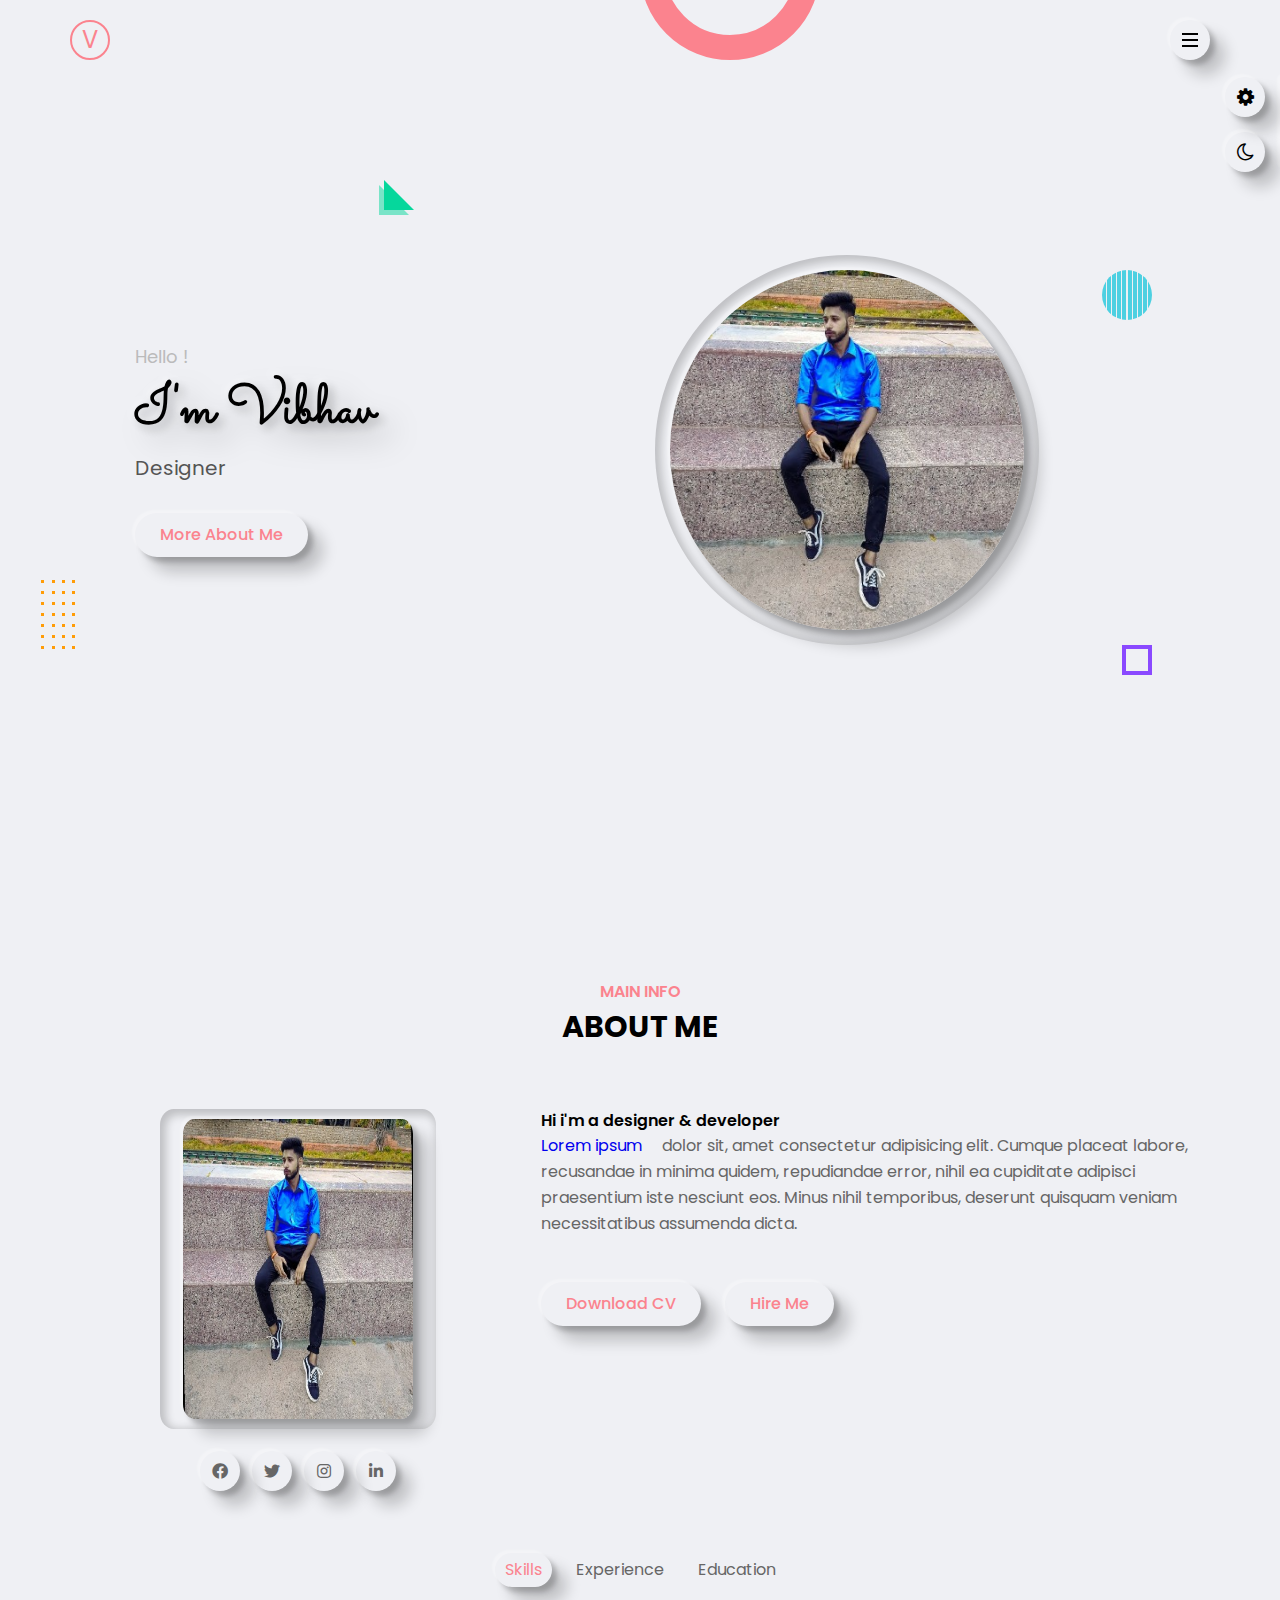
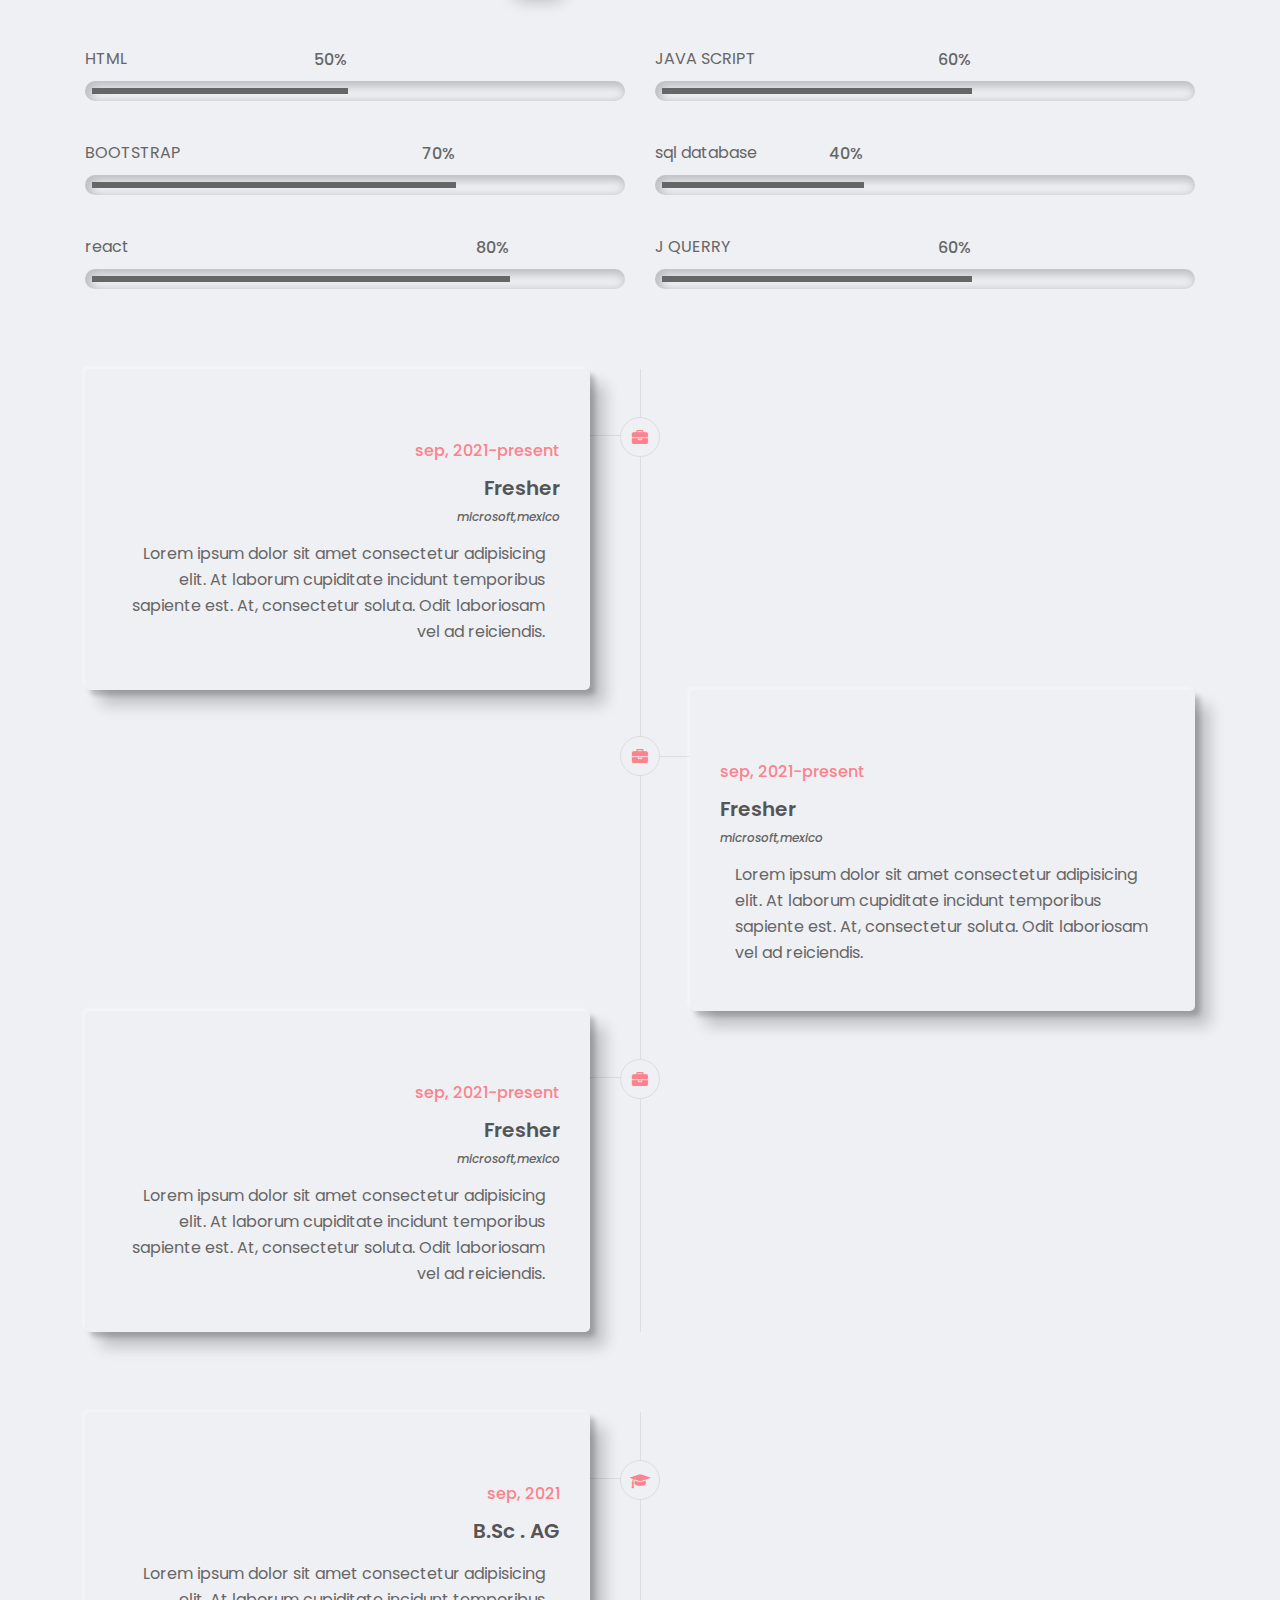
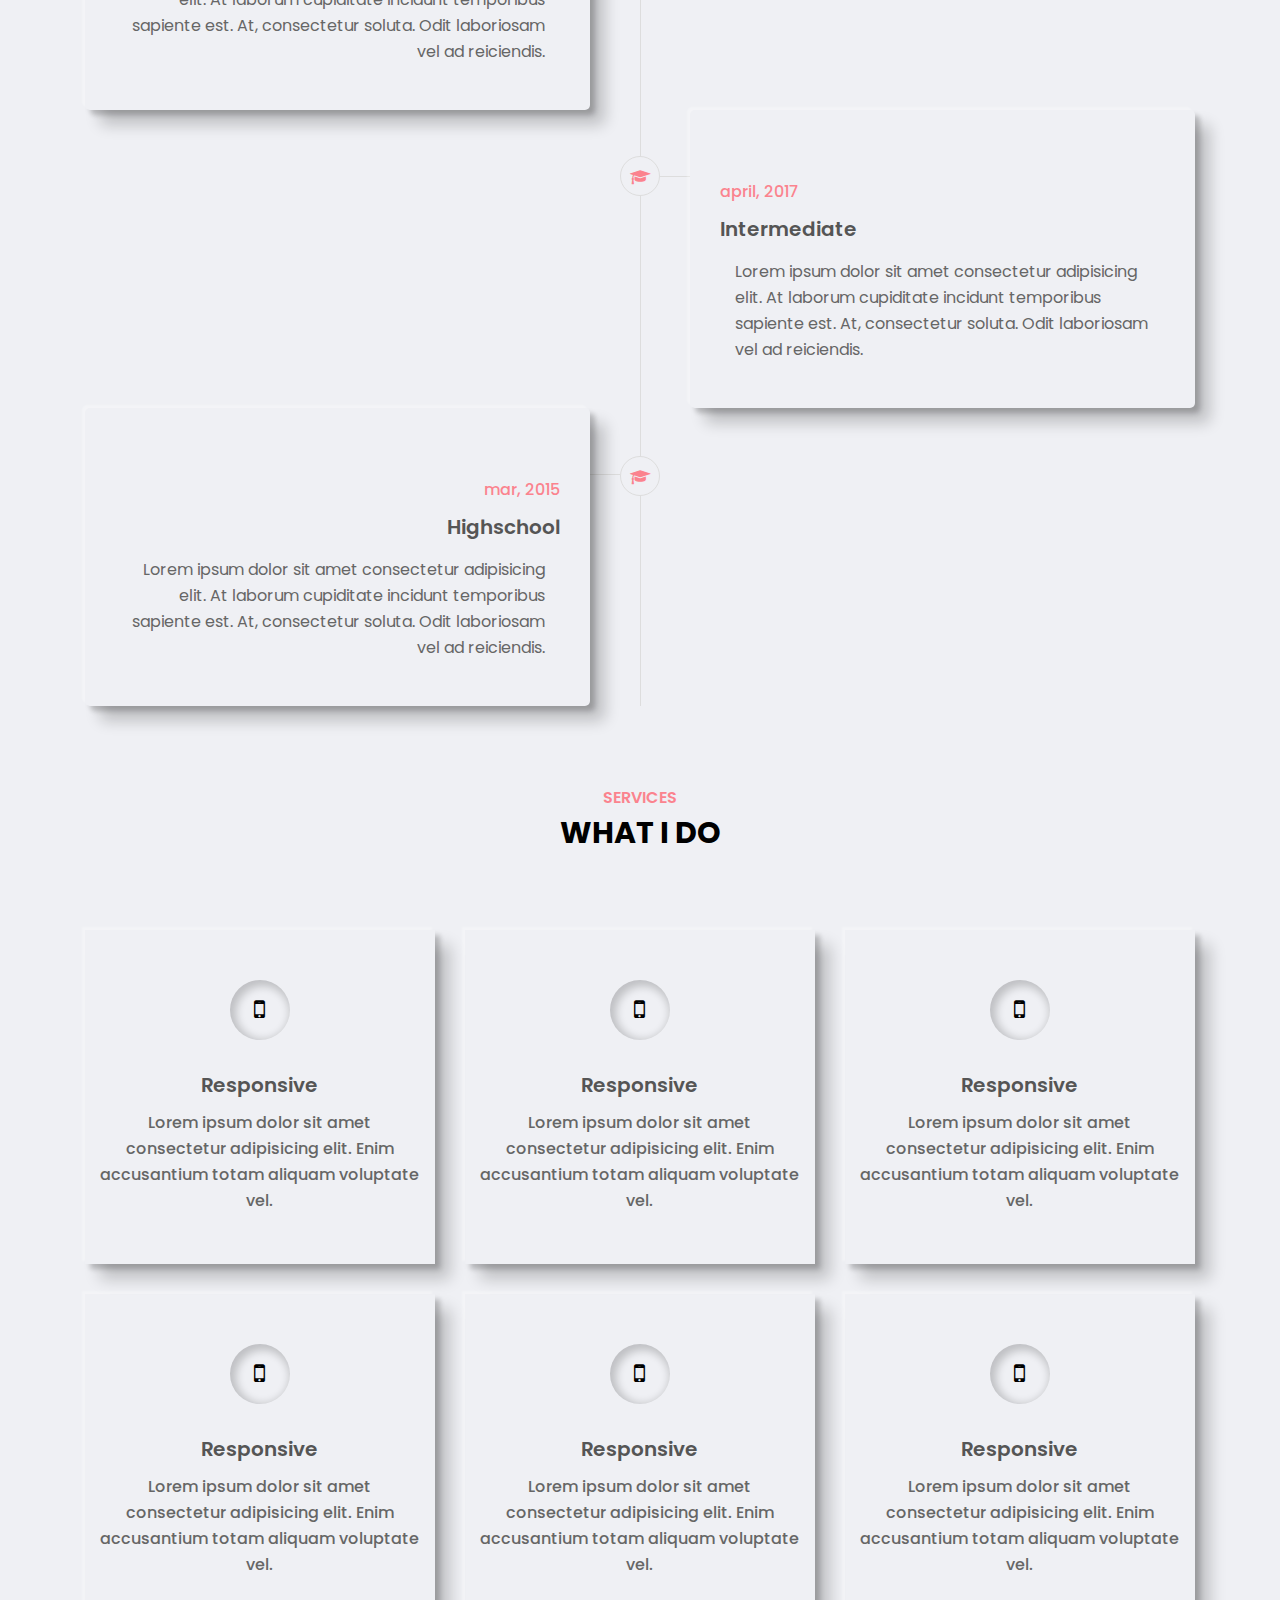
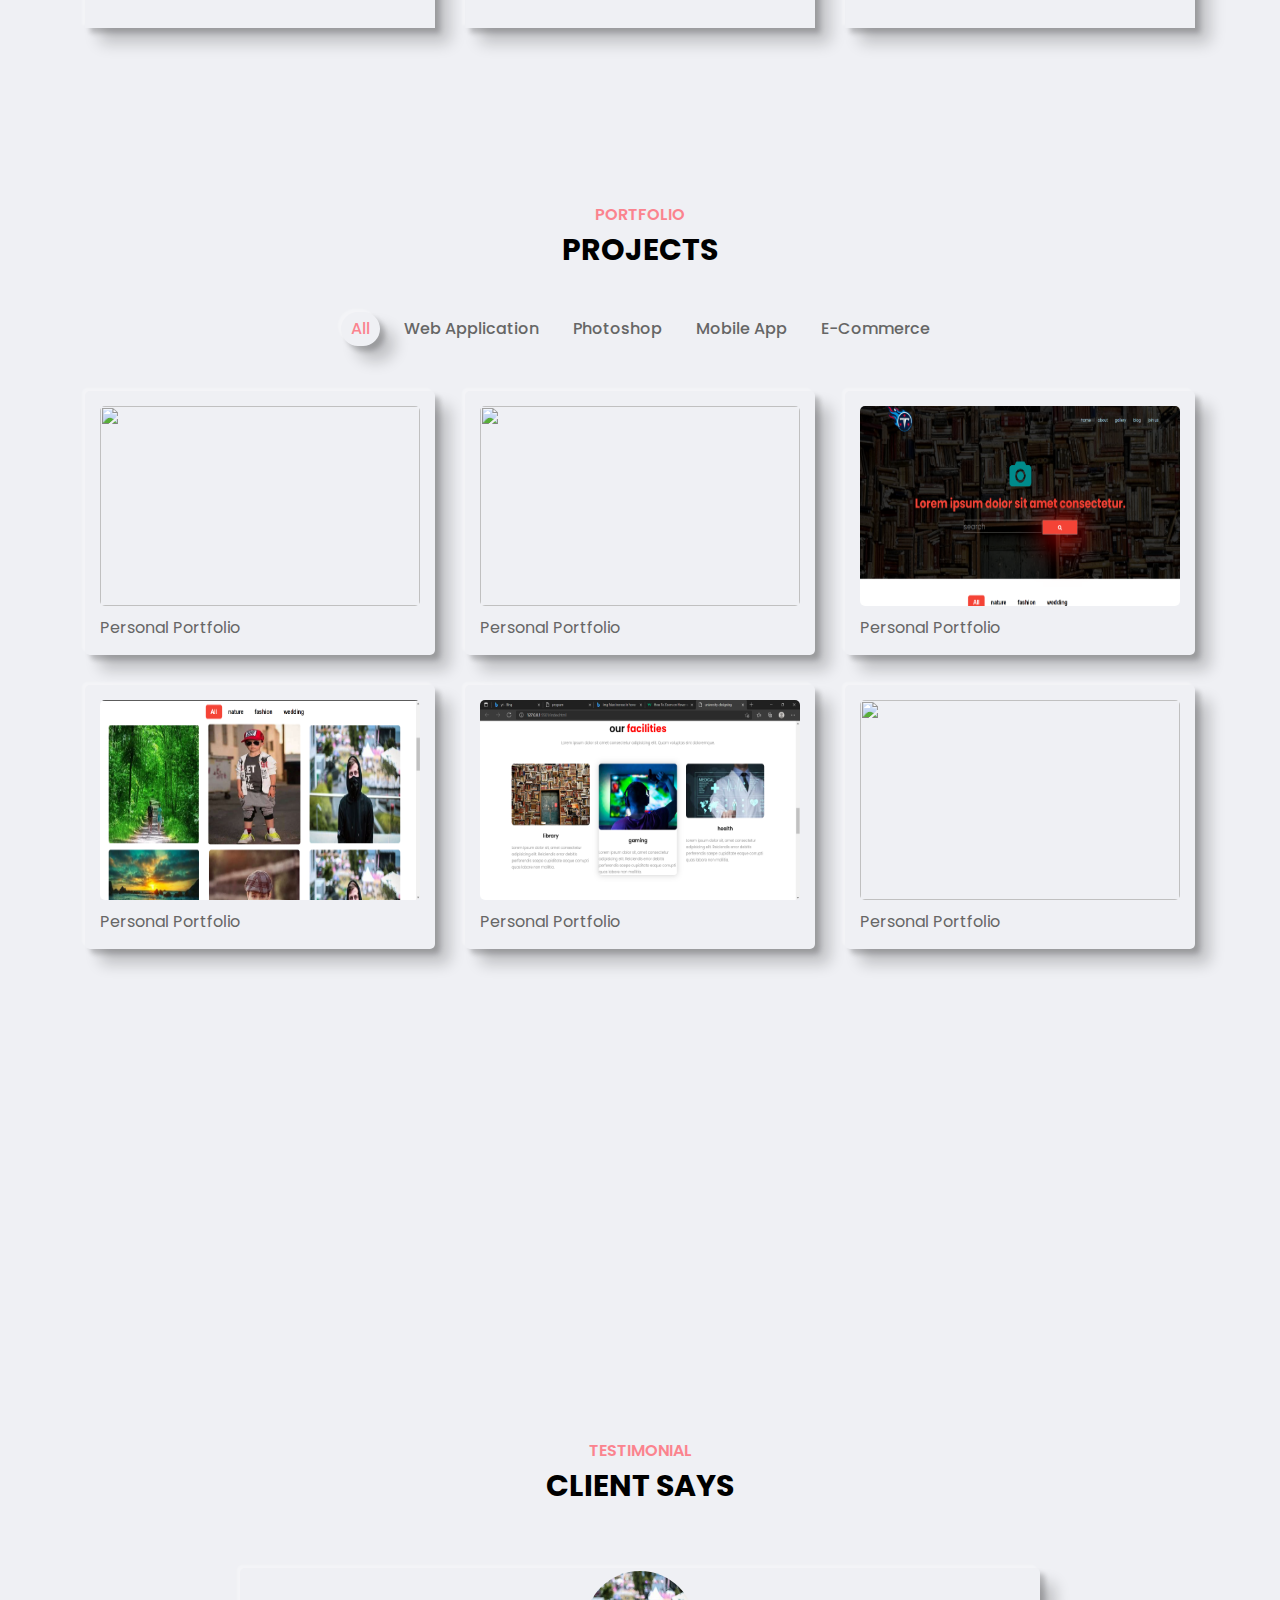
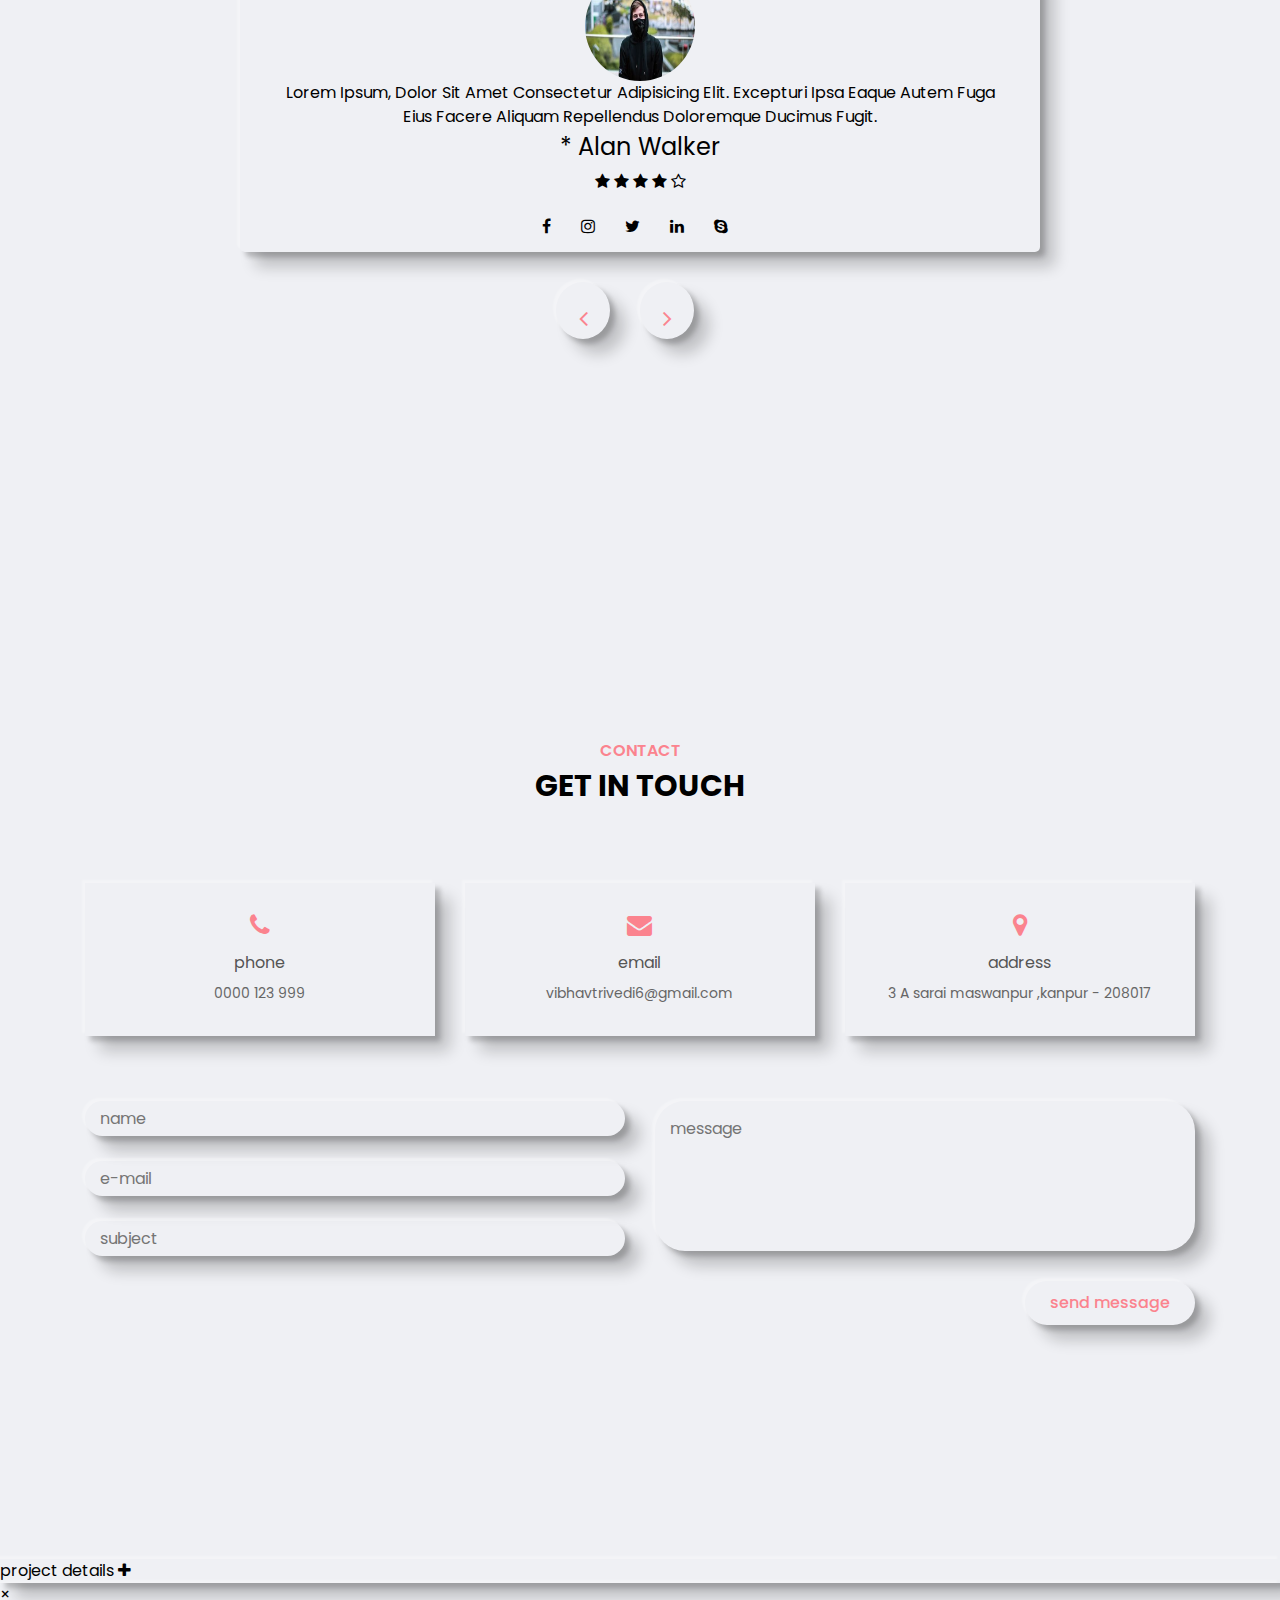
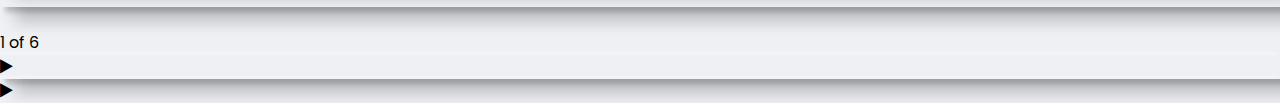
==== commit 8941fb9c: "change skill" ====
--- a/program.html
+++ b/program.html
@@ -209,7 +209,7 @@
                         <!-- -----skill item end ------ -->
                         <!-- ----skill item------ -->
                         <div class="skill-item">
-                            <p>ANGULAR</p>
+                            <p>sql database</p>
                             <div class="progress inner-shadow">
                                 <div class="progress-bar" style="width: calc(40% - 14px)">
                                     <span>40%</span>
@@ -219,7 +219,7 @@
                         <!-- -----skill item end ------ -->
                         <!-- ----skill item------ -->
                         <div class="skill-item">
-                            <p>PHP</p>
+                            <p>react</p>
                             <div class="progress inner-shadow">
                                 <div class="progress-bar" style="width: calc(80% - 14px)">
                                     <span>80%</span>
@@ -817,7 +817,7 @@
     <!-- __________________________________________________________________________________________________________ -->
 
     <!-- -----------------------portfolio -popup start--------------------- -->
-    <div class=" pp portfolio-popup">
+<!--     <div class=" pp portfolio-popup">
         <div class="pp-details">
             <div class="pp-details-inner">
                 <div class="pp-title">
@@ -843,7 +843,7 @@
                     </div>
                 </div>
             </div>
-        </div>
+        </div> -->
         <!-- _____________________________________________________________________________________________- -->
         <div class="seperator"></div>
 
@@ -896,4 +896,4 @@
 
 </body>
 
-</html>+</html>
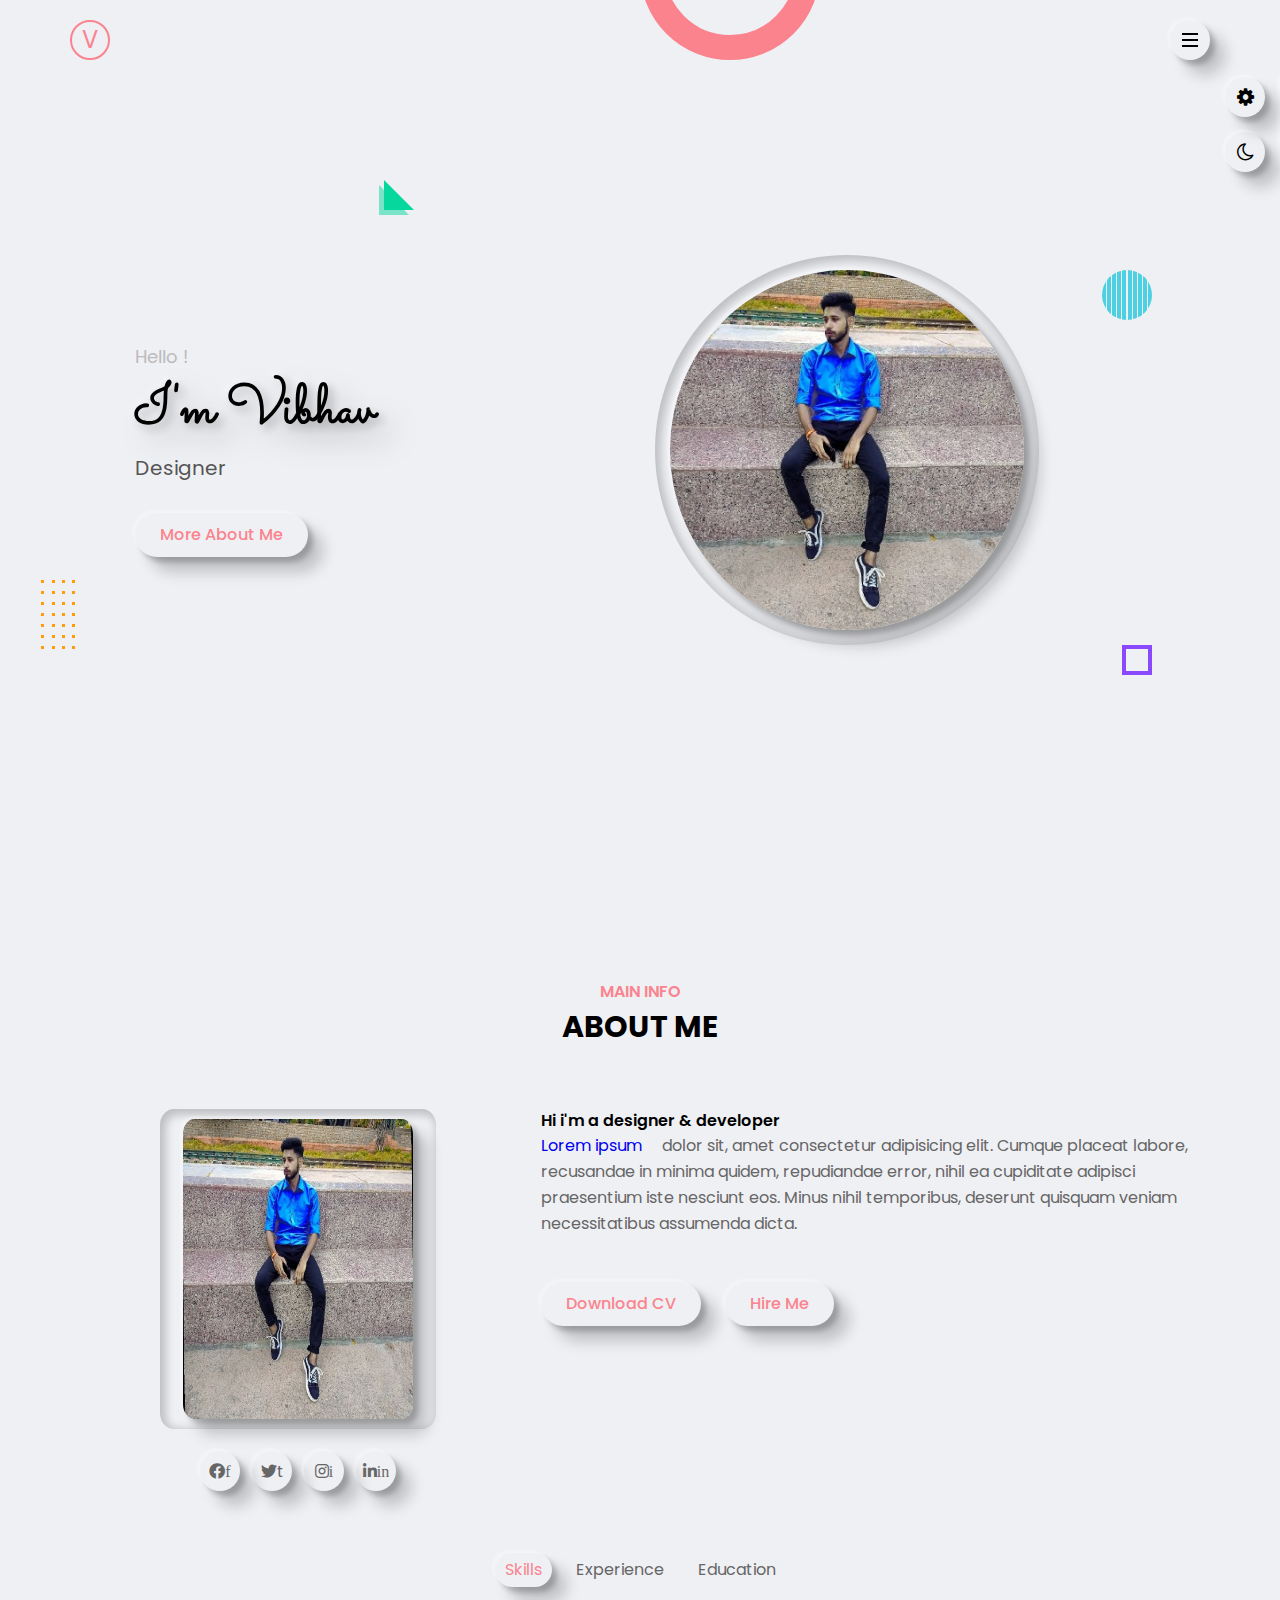
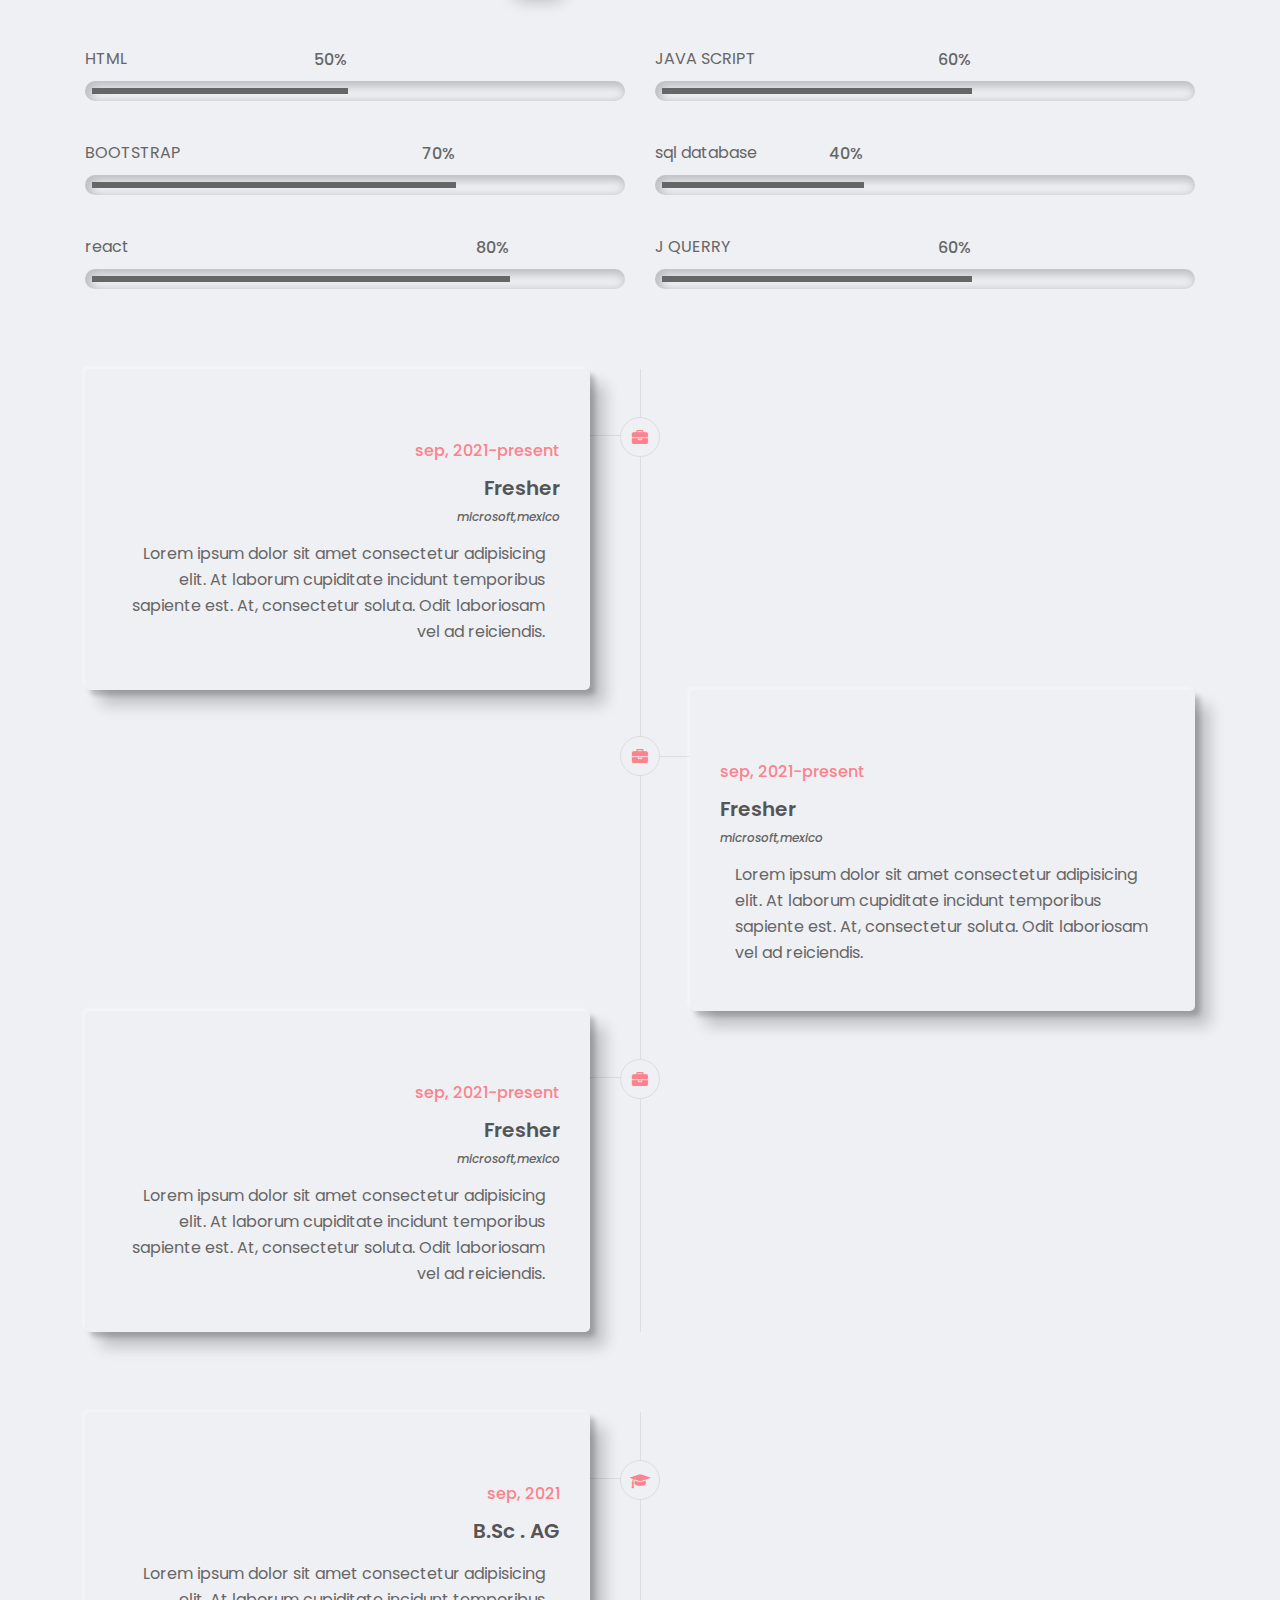
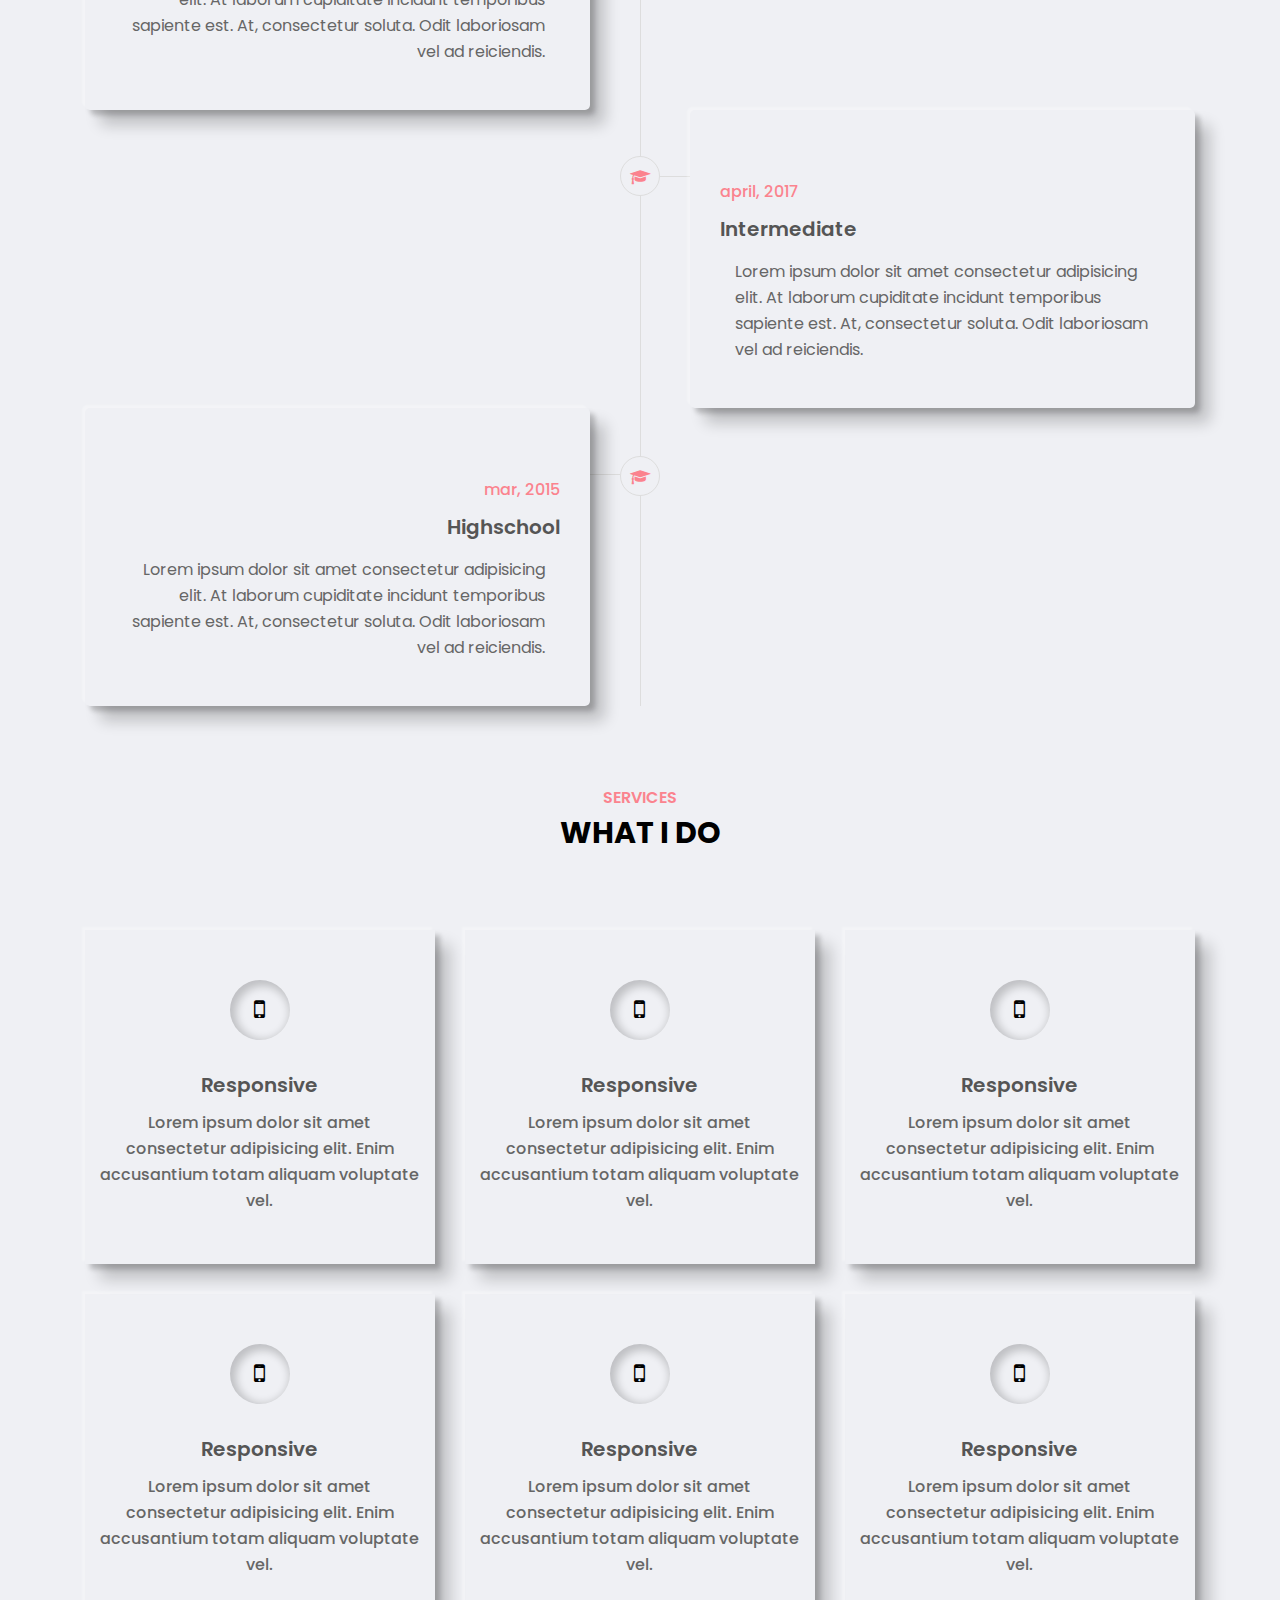
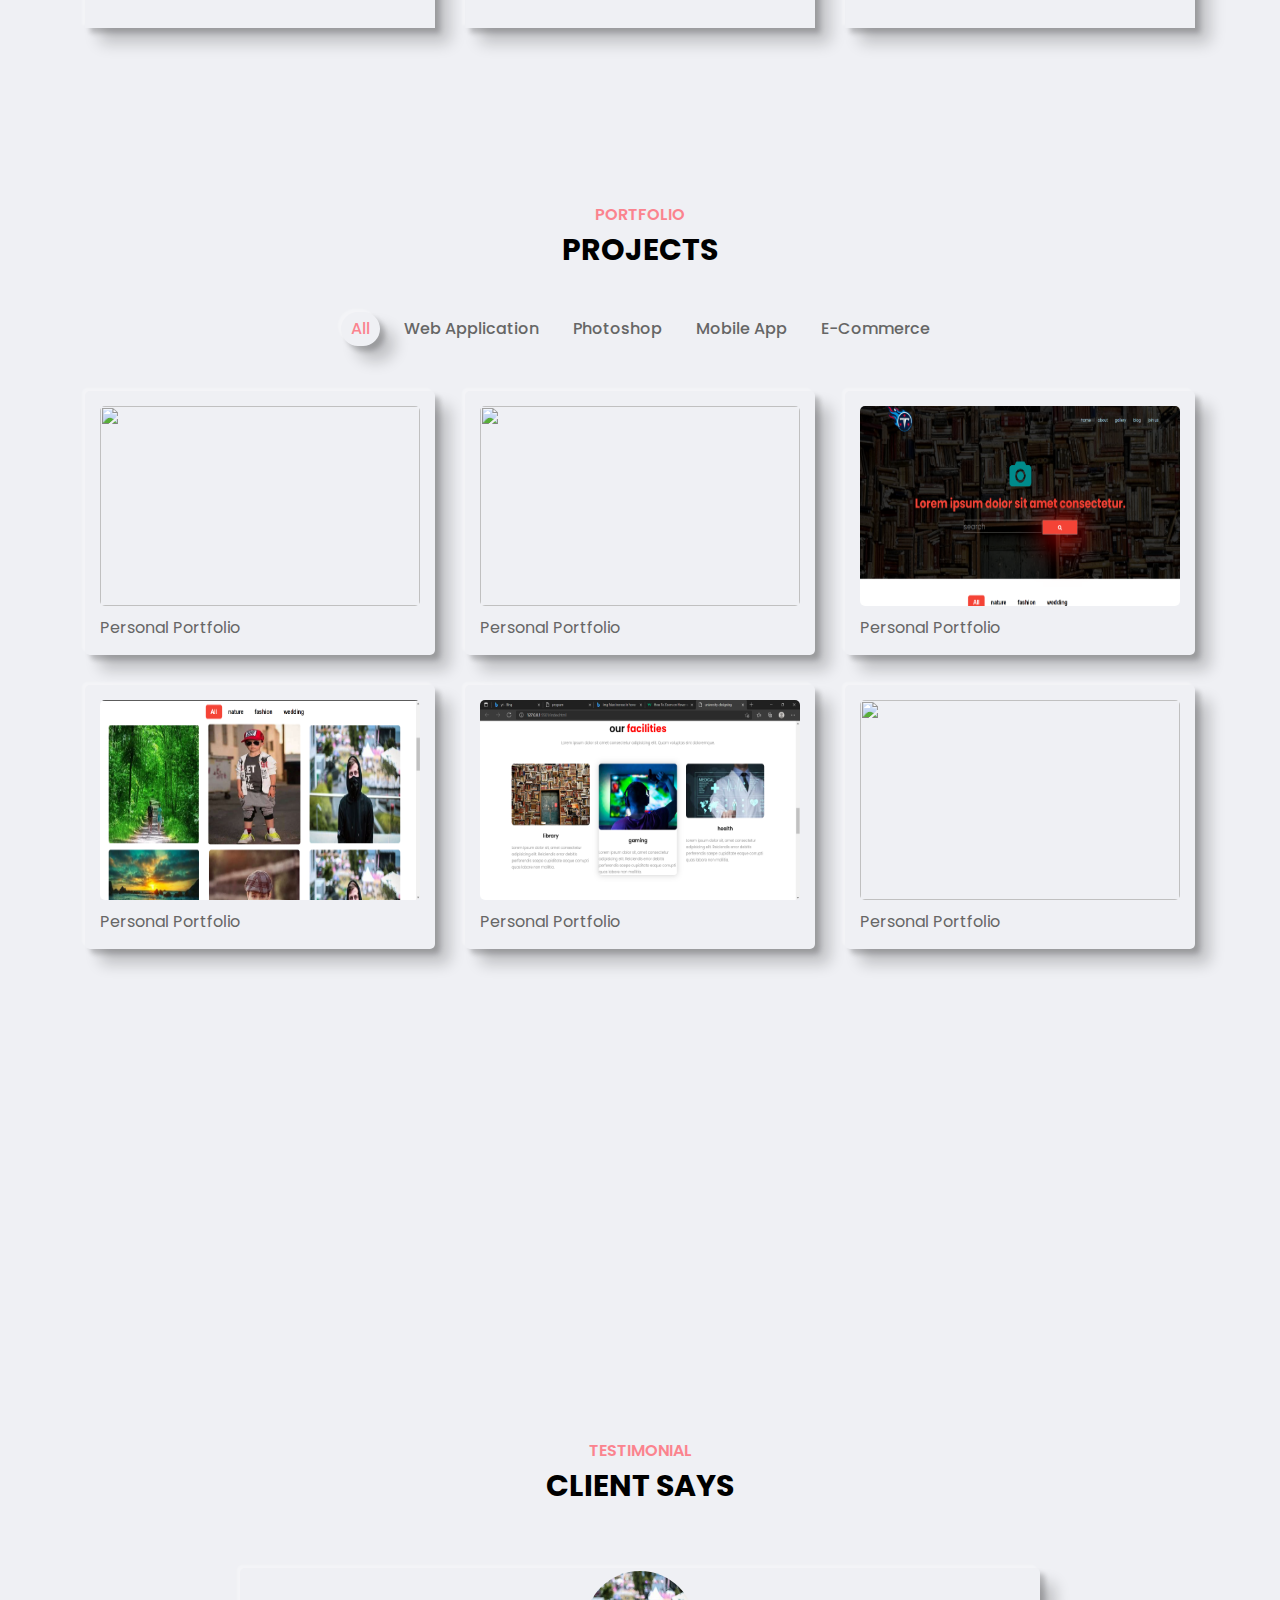
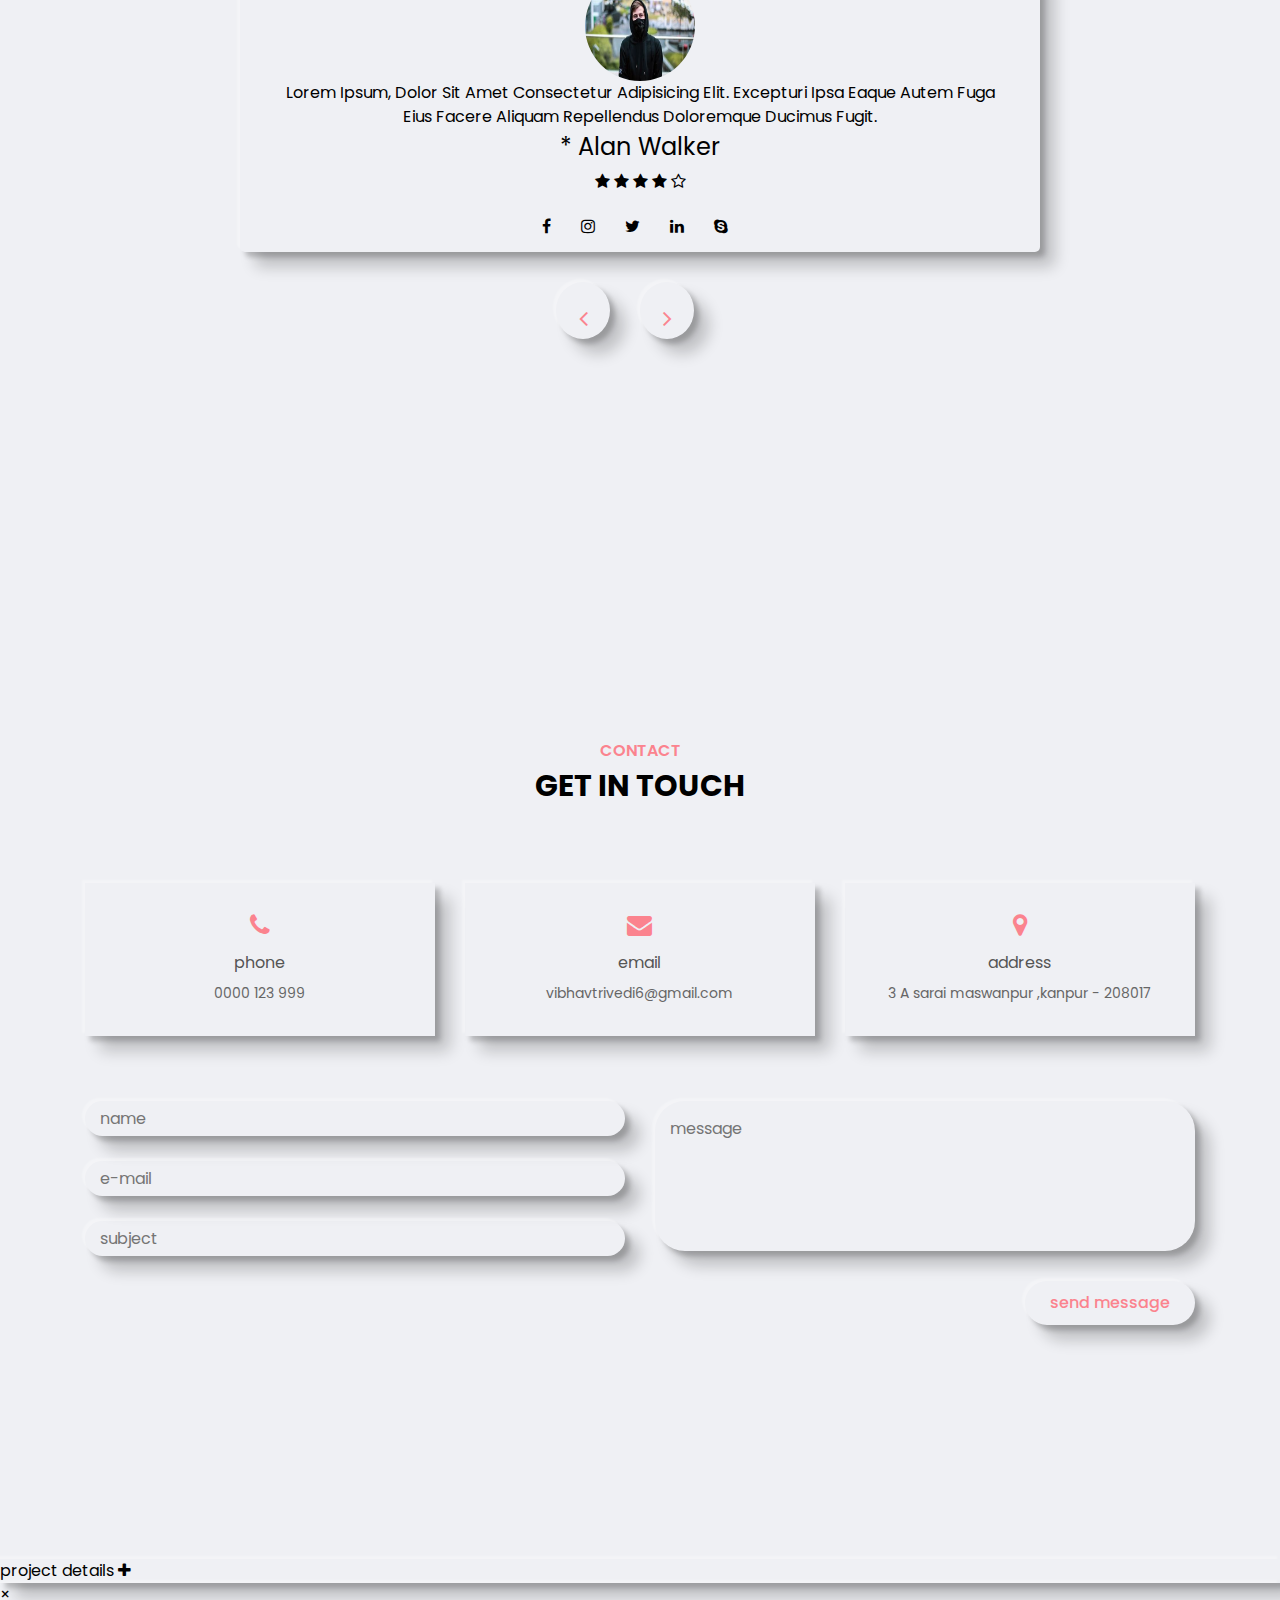
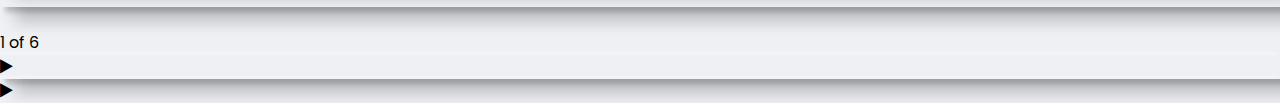
==== commit 6eaeba48: "Update program.html" ====
--- a/program.html
+++ b/program.html
@@ -146,10 +146,10 @@
                     </div>
                     <!-- ------------------social icon------- -->
                     <div class="social-links">
-                        <a href="" class="outer-shadow hover-in-shadow"><i class="  fab fa-facebook-f"></i></a>
-                        <a href="https://twitter.com/i/flow/signup" class="outer-shadow hover-in-shadow"><i class="   fab fa-twitter"></i></a>
-                        <a href="https://www.instagram.com/accounts/login/" class="outer-shadow hover-in-shadow"><i class="   fab fa-instagram"></i></a>
-                        <a href="https://www.linkedin.com/in/vibhav-trivedi-492570224/?lipi=urn%3Ali%3Apage%3Ad_flagship3_feed%3BXSFe5F1lSZ6rfK5y293W9A%3D%3D" class="outer-shadow hover-in-shadow"><i class="   fab fa-linkedin"></i></a>
+                        <a href="" class="outer-shadow hover-in-shadow"><i class="  fab fa-facebook-f">f</i></a>
+                        <a href="https://twitter.com/i/flow/signup" class="outer-shadow hover-in-shadow"><i class="   fab fa-twitter"></i>t</a>
+                        <a href="https://www.instagram.com/accounts/login/" class="outer-shadow hover-in-shadow"><i class="   fab fa-instagram">i</i></a>
+                        <a href="https://www.linkedin.com/in/vibhav-trivedi-492570224/?lipi=urn%3Ali%3Apage%3Ad_flagship3_feed%3BXSFe5F1lSZ6rfK5y293W9A%3D%3D" class="outer-shadow hover-in-shadow"><i class="   fab fa-linkedin">in</i></a>
                     </div>
                 </div>
                 <div class="about-info">
